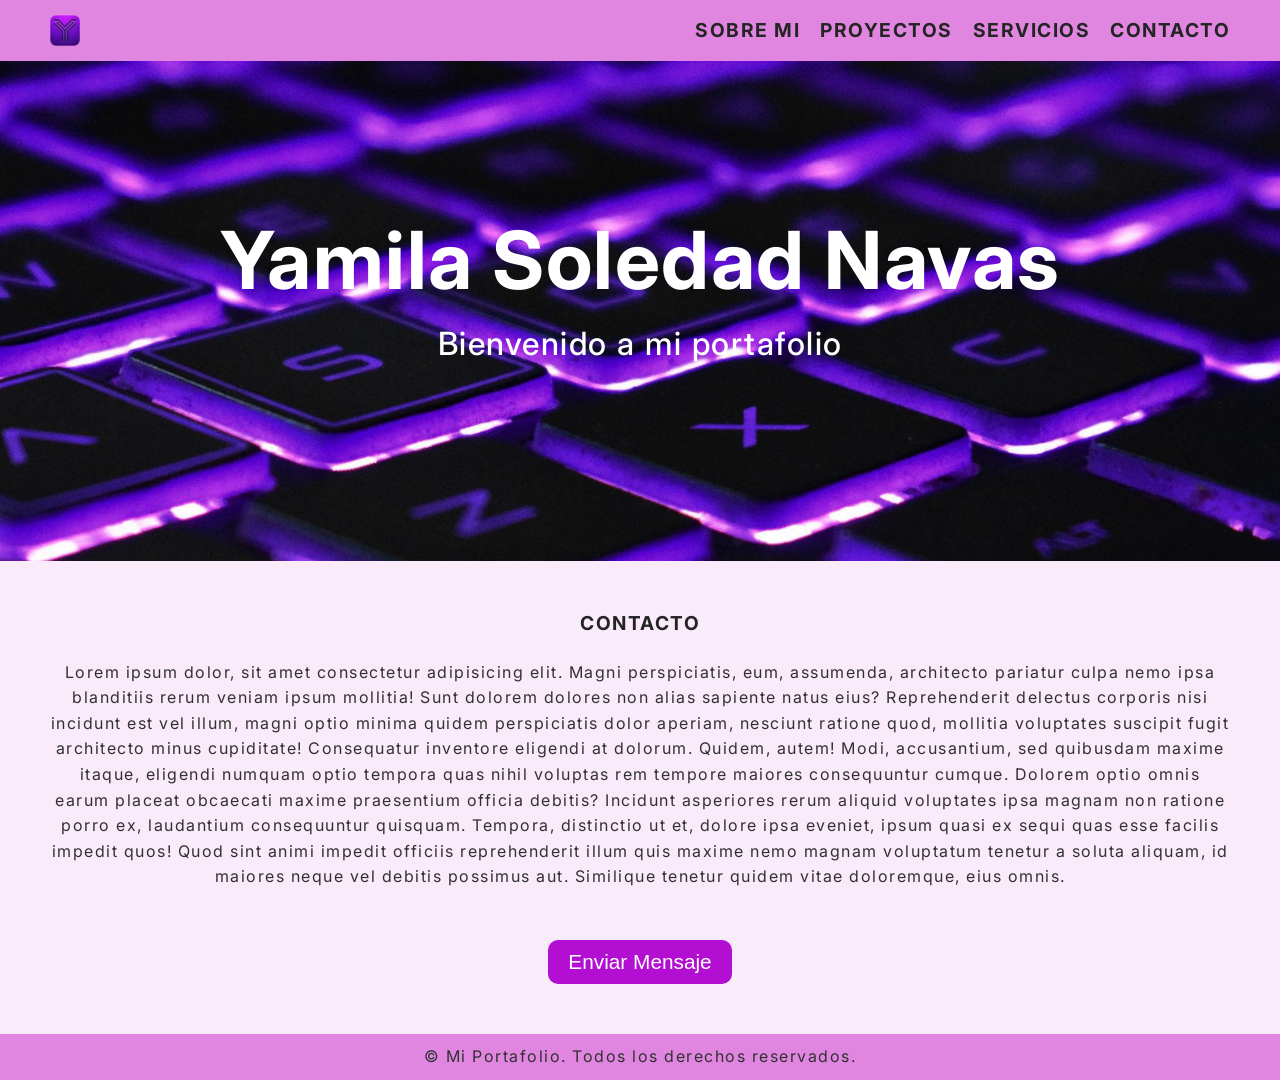
==== pages/contacto.html @ d3ec4861 "Complete el entregable 2/6 del proyecto total" ====
<!DOCTYPE html>
<html lang="en">
<head>
    <meta charset="UTF-8">
    <meta name="viewport" content="width=device-width, initial-scale=1.0">
    <link rel="stylesheet" href="../styles/styles.css">
    <link rel="preconnect" href="https://fonts.googleapis.com">
    <link rel="preconnect" href="https://fonts.gstatic.com" crossorigin>
    <link href="https://fonts.googleapis.com/css2?family=Inter:ital,opsz,wght@0,14..32,100..900;1,14..32,100..900&display=swap" rel="stylesheet">
    <title>Mi Porfolio</title>
</head>
<body>
    <header>
        <nav>
            <img src="../assets/logo.png" alt="logo">
            <ul>
                <li><a href="../index.html">Sobre Mi</a></li>
                <li><a href="./proyectos.html">Proyectos</a></li>
                <li><a href="./servicios.html">Servicios</a></li>
                <li><a href="./contacto.html">Contacto</a></li>
            </ul>
        </nav>

        <section class="hero">
            <h1>Yamila Soledad Navas</h1>
            <p>Bienvenido a mi portafolio</p>
        </section>
    </header>
    <main>
        <section class="section-contacto">
            <h2>Contacto</h2>
            <p>Lorem ipsum dolor, sit amet consectetur adipisicing elit. Magni perspiciatis, eum, assumenda, architecto pariatur culpa nemo ipsa blanditiis rerum veniam ipsum mollitia! Sunt dolorem dolores non alias sapiente natus eius?
            Reprehenderit delectus corporis nisi incidunt est vel illum, magni optio minima quidem perspiciatis dolor aperiam, nesciunt ratione quod, mollitia voluptates suscipit fugit architecto minus cupiditate! Consequatur inventore eligendi at dolorum.
            Quidem, autem! Modi, accusantium, sed quibusdam maxime itaque, eligendi numquam optio tempora quas nihil voluptas rem tempore maiores consequuntur cumque. Dolorem optio omnis earum placeat obcaecati maxime praesentium officia debitis?
            Incidunt asperiores rerum aliquid voluptates ipsa magnam non ratione porro ex, laudantium consequuntur quisquam. Tempora, distinctio ut et, dolore ipsa eveniet, ipsum quasi ex sequi quas esse facilis impedit quos!
            Quod sint animi impedit officiis reprehenderit illum quis maxime nemo magnam voluptatum tenetur a soluta aliquam, id maiores neque vel debitis possimus aut. Similique tenetur quidem vitae doloremque, eius omnis.</p>
            <button>Enviar Mensaje</button>
        </section>
    </main>
    <footer>
        <p>&copy; Mi Portafolio. Todos los derechos reservados.</p>
    </footer>
</body>
</html>
---- styles/styles.css ----
/* Variables */
:root{
    --primario-color: #faebfa;
    --secundario-color: #e086e0;
    --acento-color: #b20fd3;
    --font-family: "Inter", sans-serif;
    --texto-primario-color: #242424;
    --texto-secundario-color: #313131;
    --texto-acento-color: #ffffff;
}

/* Generales */
* {
    margin: 0;
    padding: 0;
    box-sizing: border-box;
}

body {
    font-family: var(--font-family);
    background-color: var(--primario-color);
    color: var(--texto-secundario-color);
    text-align: center;
    letter-spacing: 1.5px;
}

h1 {
    font-size: 5rem;
    font-weight: 700;
    color: var(--texto-acento-color);
    padding: 150px 10px 10px;
   
}

h2 {
    font-size: 1.2rem;
    font-weight: 700;
    margin-bottom: 25px;
    text-transform: uppercase;
    color: var(--texto-primario-color);
}

p {
    font-size: 1rem; 
    line-height: 1.6; 
}

main {
    padding: 50px;
    min-height: 40vh;
}

/* menu */
nav {
    display: flex;
    justify-content: space-between;
    align-items: center;
    position: sticky;
    top: 0;
    background-color: var(--secundario-color);
    padding: 15px 50px;
}

nav img {
    width: 30px;
}

nav ul {
    display: flex;
    justify-content: center;
    align-items: center;
    gap: 20px;
    list-style: none;
}

a {
    text-decoration: none;
    text-transform: uppercase;
    font-weight: bold;
    font-size: 1.2rem;
    color: var(--texto-primario-color);
}

/* hero */
.hero {
    height: 500px;
    background-image: url('../assets/fondo-principal.jpg');
    background-repeat: no-repeat;
    background-size: cover;
    background-position: center;
    background-attachment: fixed;
}

.hero p {
    color: var(--texto-acento-color);
    font-size: 2rem;
    font-weight: 500;
}

/* seccion sobre mi */

/* seccion proyectos y seccion servicios */
.card ul {
    list-style: none;
    display: flex;
    flex-wrap: wrap;
    justify-content: center;
    align-items: center;
    gap: 65px;
}

.card li {
    background-color: #e086e0;
    padding: 5px;
    border-radius: 8px;
    box-shadow: 3px 3px 15px rgba(68, 68, 68, 0.774);
}

.card img {
    width: 300px;
    object-fit: cover;
    border-radius: 8px 8px 0 0;
}

.card p {
    max-width: 300px;
}

h3 {
    font-size: 1.2rem;
    line-height: 1.5;
    color: var(--texto-primario-color);
}

.destacada {
    position: relative;
}

.etiqueta-destacada {
    position: absolute;
    top: 0;
    right: 0;
    background-color: var(--acento-color);
    color: var(--texto-acento-color);
    text-transform: uppercase;
    font-weight: 500;
    padding: 5px 10px;
    border-radius:0 8px 0 8px;
}

/* seccion contacto */
button {
    background-color: var(--acento-color);
    color: var(--texto-acento-color);
    border: none;
    border-radius: 10px;
    padding: 10px 20px;
    font-size: 1.3rem;
    margin-top: 50px;
    cursor: pointer;
}

/* footer */
footer {
    background-color: var(--secundario-color);
    padding: 10px;
}
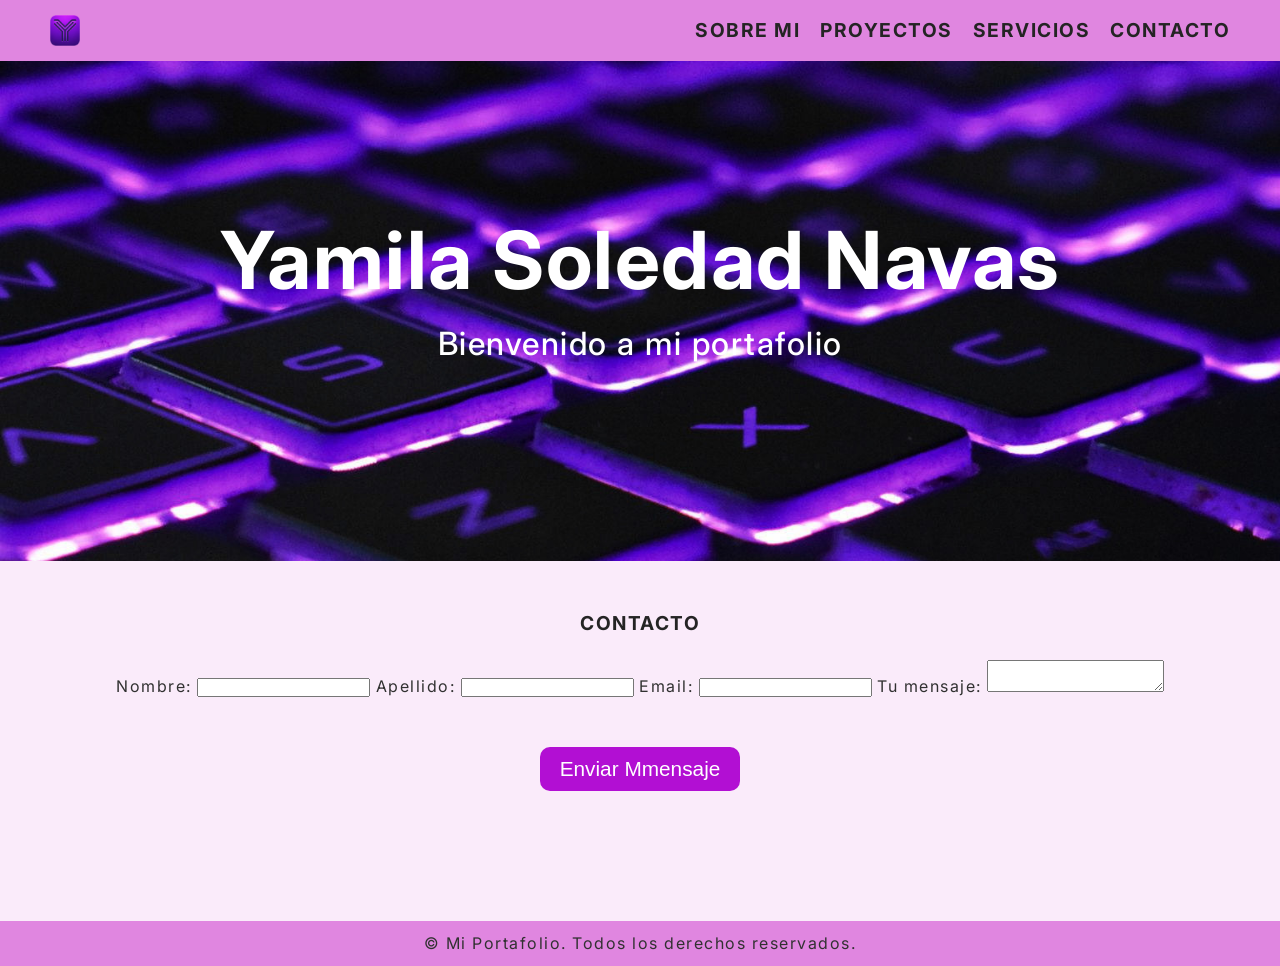
==== commit 8992e8ca: "feat: agrega formulario de contacto" ====
--- a/pages/contacto.html
+++ b/pages/contacto.html
@@ -29,12 +29,21 @@
     <main>
         <section class="section-contacto">
             <h2>Contacto</h2>
-            <p>Lorem ipsum dolor, sit amet consectetur adipisicing elit. Magni perspiciatis, eum, assumenda, architecto pariatur culpa nemo ipsa blanditiis rerum veniam ipsum mollitia! Sunt dolorem dolores non alias sapiente natus eius?
-            Reprehenderit delectus corporis nisi incidunt est vel illum, magni optio minima quidem perspiciatis dolor aperiam, nesciunt ratione quod, mollitia voluptates suscipit fugit architecto minus cupiditate! Consequatur inventore eligendi at dolorum.
-            Quidem, autem! Modi, accusantium, sed quibusdam maxime itaque, eligendi numquam optio tempora quas nihil voluptas rem tempore maiores consequuntur cumque. Dolorem optio omnis earum placeat obcaecati maxime praesentium officia debitis?
-            Incidunt asperiores rerum aliquid voluptates ipsa magnam non ratione porro ex, laudantium consequuntur quisquam. Tempora, distinctio ut et, dolore ipsa eveniet, ipsum quasi ex sequi quas esse facilis impedit quos!
-            Quod sint animi impedit officiis reprehenderit illum quis maxime nemo magnam voluptatum tenetur a soluta aliquam, id maiores neque vel debitis possimus aut. Similique tenetur quidem vitae doloremque, eius omnis.</p>
-            <button>Enviar Mensaje</button>
+            <form>
+                <label for="user-name">Nombre:</label>
+                <input type="text" id="user-name" name="name" required>
+
+                <label for="user-last-name">Apellido:</label>
+                <input type="text" id="user-last-name" name="last-name" required>
+
+                <label for="user-email">Email:</label>
+                <input type="email" id="user-email" name="email" required>
+
+                <label for="user-comment">Tu mensaje:</label>
+                <textarea id="user-comment" name="comment" required></textarea>
+
+                <button type="submit">Enviar Mmensaje</button>
+            </form>
         </section>
     </main>
     <footer>
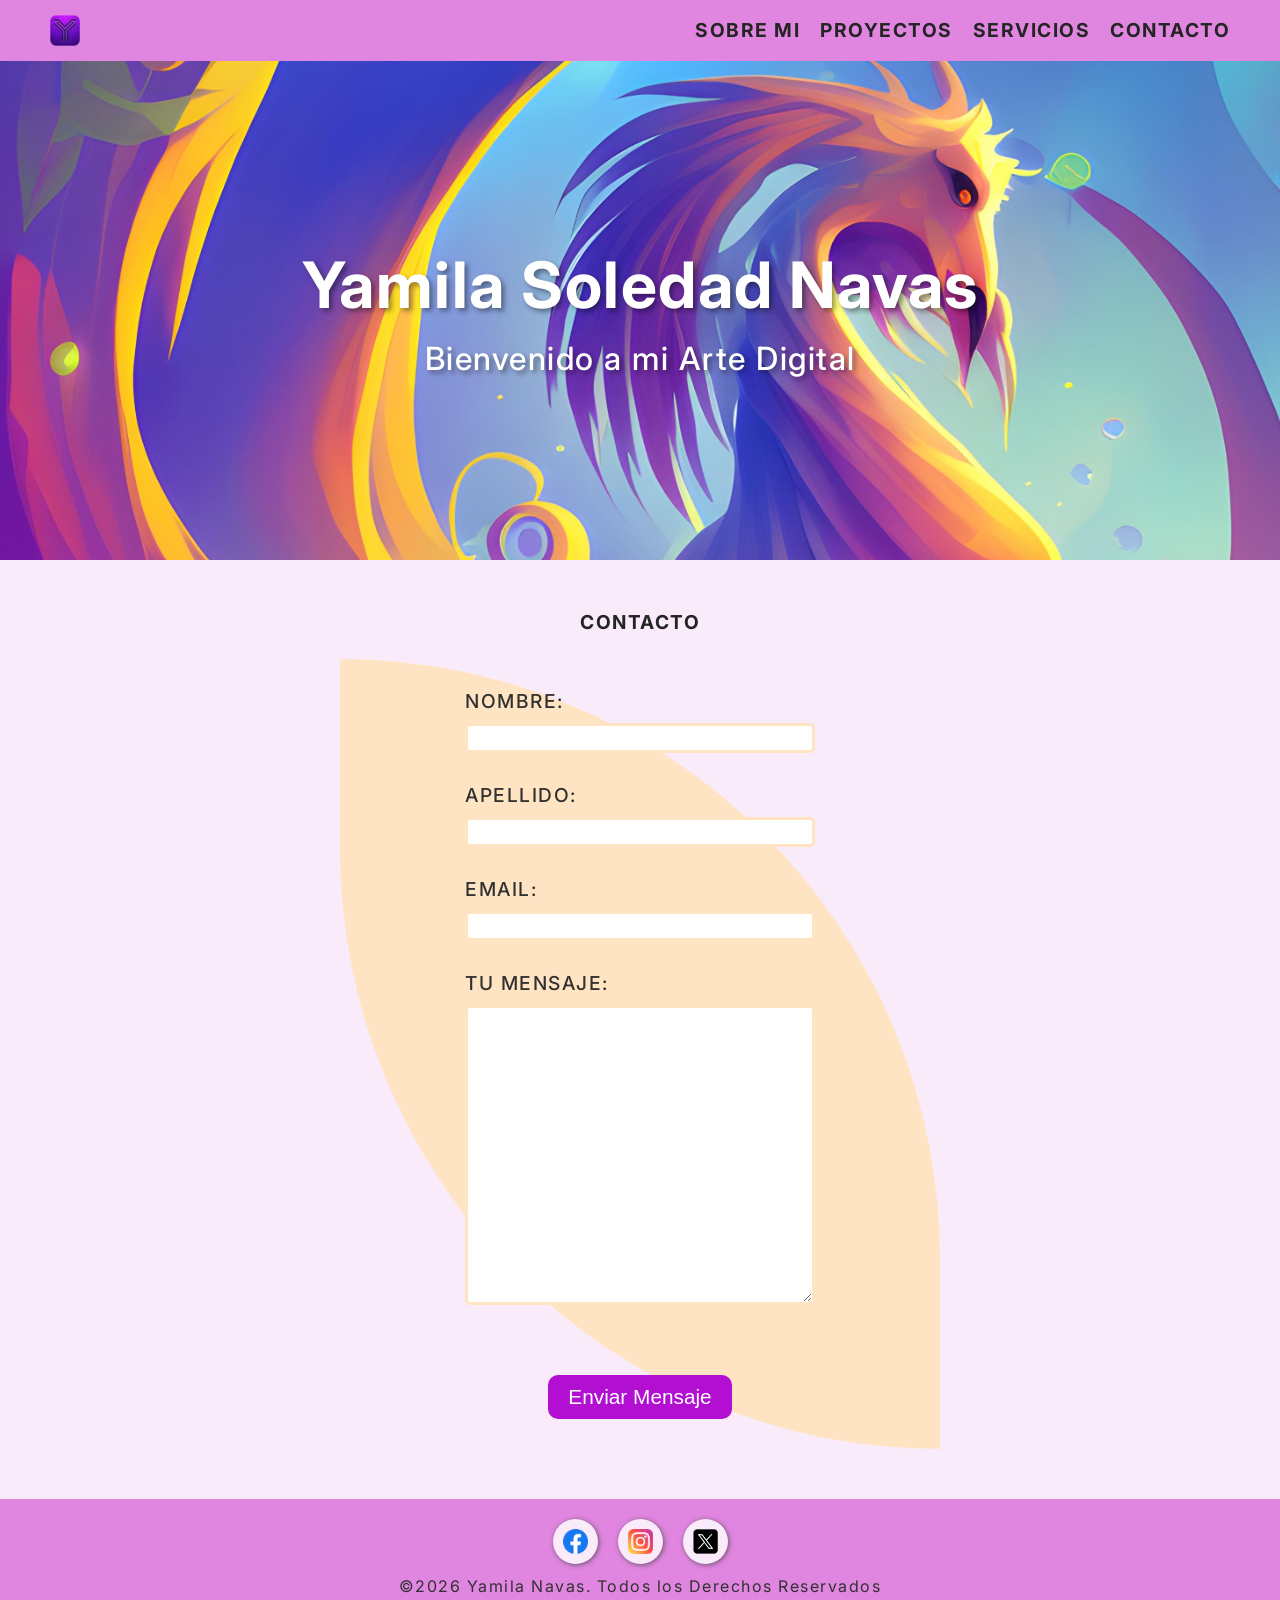
==== commit 9828af81: "complete el entregable 3/6 del proyecto total" ====
--- a/pages/contacto.html
+++ b/pages/contacto.html
@@ -13,7 +13,10 @@
     <header>
         <nav>
             <img src="../assets/logo.png" alt="logo">
-            <ul>
+            <button class="menu-toggle" aria-label="Abrir menú">
+                ☰
+            </button>
+            <ul id="menu">
                 <li><a href="../index.html">Sobre Mi</a></li>
                 <li><a href="./proyectos.html">Proyectos</a></li>
                 <li><a href="./servicios.html">Servicios</a></li>
@@ -23,12 +26,13 @@
 
         <section class="hero">
             <h1>Yamila Soledad Navas</h1>
-            <p>Bienvenido a mi portafolio</p>
+            <p>Bienvenido a mi Arte Digital</p>
         </section>
     </header>
     <main>
         <section class="section-contacto">
             <h2>Contacto</h2>
+            <div class="fondo-deco-contacto"></div>
             <form>
                 <label for="user-name">Nombre:</label>
                 <input type="text" id="user-name" name="name" required>
@@ -42,12 +46,39 @@
                 <label for="user-comment">Tu mensaje:</label>
                 <textarea id="user-comment" name="comment" required></textarea>
 
-                <button type="submit">Enviar Mmensaje</button>
+                <button type="submit">Enviar Mensaje</button>
             </form>
         </section>
     </main>
     <footer>
-        <p>&copy; Mi Portafolio. Todos los derechos reservados.</p>
+        <ul>
+            <li>
+                <a href="https://www.facebook.com/" target="_blank">
+                    <img src="../assets/logos/facebook.png" alt="Ingresa a nuestra pagina de facebook">
+                </a>
+            </li>
+            <li>
+                <a href="https://www.instagram.com/" target="_blank">
+                    <img src="../assets/logos/instagram.png" alt="Ingresa a nuestra pagina de instagram">
+                </a>
+            </li>
+            <li>
+                <a href="https://x.com/?lang=es" target="_blank">
+                    <img src="../assets/logos/x.png" alt="Ingresa a nuestra pagina de X">
+                </a>
+            </li>
+        </ul>
+        <p>&copy;<span id="year"></span> Yamila Navas. Todos los Derechos Reservados</p>
     </footer>
+    <script>
+        document.getElementById('year').textContent = new Date().getFullYear();
+        
+        const menuToggle = document.querySelector(".menu-toggle");
+        const menu = document.querySelector("#menu");
+
+        menuToggle.addEventListener("click", () => {
+            menu.classList.toggle("active");
+        });
+    </script> 
 </body>
 </html>
--- a/styles/styles.css
+++ b/styles/styles.css
@@ -7,15 +7,17 @@
     --texto-primario-color: #242424;
     --texto-secundario-color: #313131;
     --texto-acento-color: #ffffff;
-}
-
-/* Generales */
+    --pastel-color: #ffe4c4;
+}
+
+/* Reseteo */
 * {
     margin: 0;
     padding: 0;
     box-sizing: border-box;
 }
 
+/* Generales */
 body {
     font-family: var(--font-family);
     background-color: var(--primario-color);
@@ -25,11 +27,11 @@
 }
 
 h1 {
-    font-size: 5rem;
+    font-size: clamp(2.5rem, 5vw, 5rem);
     font-weight: 700;
     color: var(--texto-acento-color);
-    padding: 150px 10px 10px;
-   
+    padding: 10px;
+    text-shadow: 3px 3px 5px rgba(0, 0, 0, 0.4);
 }
 
 h2 {
@@ -50,13 +52,21 @@
     min-height: 40vh;
 }
 
-/* menu */
+.negrita {
+    font-weight: bold;
+    color: var(--acento-color);
+}
+
+/* menu navegacion */
 nav {
     display: flex;
     justify-content: space-between;
     align-items: center;
-    position: sticky;
+    position: fixed;
     top: 0;
+    left: 0;
+    width: 100%;
+    z-index: 10;
     background-color: var(--secundario-color);
     padding: 15px 50px;
 }
@@ -65,12 +75,33 @@
     width: 30px;
 }
 
+.menu-toggle {
+    display: block;
+    background: none;
+    border: none;
+    margin: 0;
+    padding: 0;
+    font-size: 2rem;
+    cursor: pointer;
+}
+
 nav ul {
-    display: flex;
+    position: absolute;
+    top: 100%;
+    right: 0;
+    display: none;
+    flex-direction: column;
     justify-content: center;
     align-items: center;
     gap: 20px;
+    width: 200px;
+    background-color: var(--secundario-color);
+    padding: 20px;
     list-style: none;
+}
+
+nav ul.active {
+    display: flex;
 }
 
 a {
@@ -81,55 +112,106 @@
     color: var(--texto-primario-color);
 }
 
-/* hero */
+/* hero : mi banner */
 .hero {
-    height: 500px;
-    background-image: url('../assets/fondo-principal.jpg');
+    height: 300px;
+    background-image: url('../assets/img4.jpg');
     background-repeat: no-repeat;
     background-size: cover;
     background-position: center;
     background-attachment: fixed;
+    display: flex;
+    flex-direction: column;
+    justify-content: center;
+    align-items: center;
+    margin-top: 60px;
 }
 
 .hero p {
     color: var(--texto-acento-color);
-    font-size: 2rem;
+    font-size: 1.5rem;
     font-weight: 500;
+    text-shadow: 3px 3px 5px rgba(0, 0, 0, 0.4);
 }
 
 /* seccion sobre mi */
-
-/* seccion proyectos y seccion servicios */
+.section-sobre-mi{
+    display: grid;
+    width: 100%;
+    min-height: 600px;
+    grid-template-columns: 1fr;
+    grid-template-rows: auto 1fr auto;
+    grid-template-areas: 
+    "header"
+    "contenido"
+    "description";
+}
+
+.section-sobre-mi h2 {
+    grid-area: header;
+}
+
+.fondo-decorativo {
+    grid-area: contenido;
+    background-color: var(--pastel-color);
+    border-radius: 0 100px 0 0;
+}
+
+.section-sobre-mi img {
+    grid-area: contenido;
+    object-fit: cover;
+    object-position: center top;
+    width: 100%;
+    height: 100%;
+    border-radius: 0 100px 0 100px;
+}
+
+.parrafo-sobre-mi {
+    grid-area: description;
+    justify-self: center;
+    align-self: center;
+    background-color: var(--pastel-color);
+    padding: 20px;
+    display: flex;
+    justify-content: center;
+    align-items: center;
+}
+
+.parrafo-sobre-mi p {
+    padding: 10px 20px;
+}
+
+/* seccion proyectos y seccion servicios*/
 .card ul {
     list-style: none;
-    display: flex;
-    flex-wrap: wrap;
-    justify-content: center;
-    align-items: center;
+    display: grid;
+    grid-template-columns: repeat(auto-fit, minmax(300px, 1fr));
     gap: 65px;
 }
 
 .card li {
-    background-color: #e086e0;
-    padding: 5px;
+    display: flex;
+    flex-direction: column;
+    justify-content: center;
+    align-items: center;
+    gap: 10px;
+    background-color: var(--secundario-color);
+    padding: 20px;
     border-radius: 8px;
     box-shadow: 3px 3px 15px rgba(68, 68, 68, 0.774);
 }
 
 .card img {
-    width: 300px;
+    width: 100%;
     object-fit: cover;
     border-radius: 8px 8px 0 0;
-}
-
-.card p {
-    max-width: 300px;
 }
 
 h3 {
     font-size: 1.2rem;
     line-height: 1.5;
     color: var(--texto-primario-color);
+    margin-bottom: 5px;
 }
 
 .destacada {
@@ -149,6 +231,59 @@
 }
 
 /* seccion contacto */
+.section-contacto {
+    display: grid;
+    grid-template-rows: auto 1fr;
+    grid-template-areas: 
+    "header"
+    "contenido";
+}
+
+.section-contacto h2 {
+    grid-area: header;
+}
+
+.fondo-deco-contacto {
+    grid-area: contenido;
+    background-color: var(--pastel-color);
+    width: 600px;
+    margin: 0 auto;
+    border-radius: 0 700px;
+}
+
+form {
+    grid-area: contenido;
+    display: flex;
+    flex-direction: column;
+    justify-content: center;
+    align-items: center;
+    padding: 30px;
+}
+
+label {
+    min-width: 350px;
+    text-align: start;
+    margin-bottom: 10px;
+    text-transform: uppercase;
+    font-size: 1.2rem;
+    font-weight: 500;
+}
+
+input, textarea {
+    min-width: 350px;
+    margin-bottom: 30px;
+    height: 30px;
+    border: 3px solid var(--pastel-color);
+    border-radius: 5px;
+    padding: 5px 10px;
+    font-size: 1rem;
+    font-weight: 400;
+}
+
+textarea {
+    min-height: 300px;
+}
+
 button {
     background-color: var(--acento-color);
     color: var(--texto-acento-color);
@@ -156,13 +291,150 @@
     border-radius: 10px;
     padding: 10px 20px;
     font-size: 1.3rem;
-    margin-top: 50px;
+    margin-top: 40px;
     cursor: pointer;
 }
 
 /* footer */
 footer {
     background-color: var(--secundario-color);
+    padding: 20px;
+}
+
+footer ul {
+    display: flex;
+    justify-content: center;
+    align-items: center;
+    gap: 20px;
+    list-style: none;
+    margin-bottom: 10px;
+}
+
+footer ul li {
+    flex-basis: 45px;
     padding: 10px;
-}
-
+    background-color: var(--primario-color);
+    border-radius: 50%;
+    box-shadow: 1px 1px 5px  rgba(68, 68, 68, 0.774);
+    font-size: 0;
+}
+
+footer a {
+    font-size: 0;
+}
+
+footer img {
+    object-fit: contain;
+    width: 100%;
+}
+
+/* movile muy pequño */
+@media(max-width:680px){
+    /* seccion contacto*/
+    .fondo-deco-contacto {
+        display: none;
+    }
+
+    label, input, textarea {
+        width: 100%;
+        min-width: 100%;
+    }
+}
+
+/* desktop  */
+@media(min-width:1024px){
+    /* menu navegacion */
+    .menu-toggle {
+        display: none;
+    }
+
+    nav ul {
+        position: static;
+        width: auto;
+        padding: 0;
+        display: flex;
+        flex-direction: row;
+    }
+
+    /* hero : mi banner */
+    .hero {
+        height: 500px;
+    }
+
+    .hero p {
+        font-size: 2rem;
+    }
+
+    /* seccion sobre mi */
+    .section-sobre-mi{
+        width: 100%;
+        min-height: 800px;
+        margin: 0 auto;
+        grid-template-columns: repeat(2, 1fr);
+        grid-template-rows: auto 1fr;
+        grid-template-areas: 
+        "header header"
+        "img contenido";
+        gap: 30px;
+    }
+
+    .fondo-decorativo {
+        grid-area: img;
+        background-color: var(--secundario-color);
+        width: 80%;
+        height: 90%;
+        border-radius: 0; 
+    }
+
+    .section-sobre-mi img {
+        grid-area: img;
+        width: 80%;
+        height: 90%;
+        justify-self: end;
+        align-self: end;
+        border-radius: 0;
+    }
+
+    .parrafo-sobre-mi {
+        grid-area: contenido;
+        height: 90%;
+        width: 100%;
+    }
+
+    .parrafo-sobre-mi p {
+        padding: 10px 60px;
+    }
+
+    /* seccion proyectos y seccion servicios */
+    .card ul {
+        width: 90%;
+        margin: 0 auto;
+        grid-auto-flow: dense; 
+    }
+
+    .card li.destacada {
+        grid-column: span 2;
+        flex-direction: row; 
+        background-color: #d39401b6;
+    }
+
+    .destacada img{
+        width: 80%;
+        height: 100%;
+        border-radius: 8px;
+    }
+
+    .etiqueta-destacada {
+        padding: 10px 20px;
+    }
+
+    /* seccion contacto */
+}
+
+/* desktop grandes */
+@media(min-width:1500px){
+    /* seccion sobre mi */
+    .section-sobre-mi{
+        width: 80%;
+    }
+}
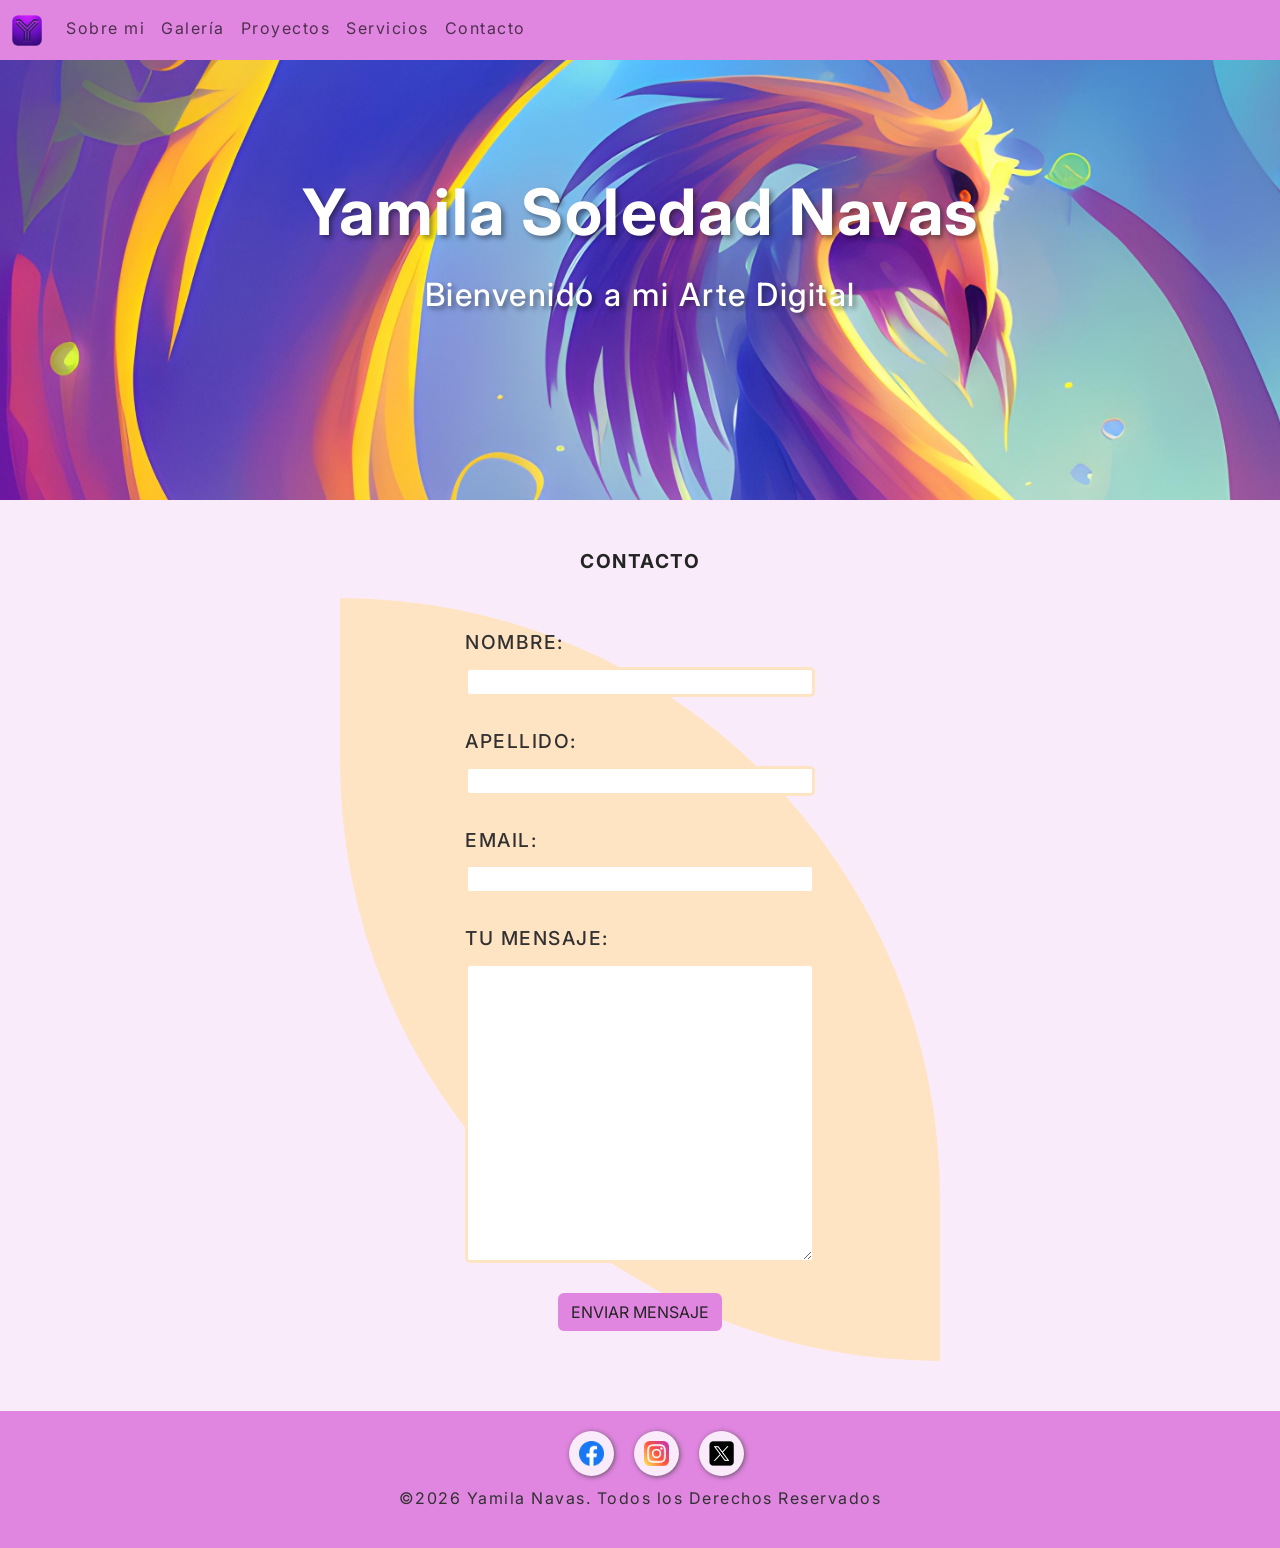
==== commit f2150b65: "Complete el entregable 4/6 del proyecto total" ====
--- a/pages/contacto.html
+++ b/pages/contacto.html
@@ -1,8 +1,10 @@
 <!DOCTYPE html>
-<html lang="en">
+<html lang="es">
 <head>
     <meta charset="UTF-8">
     <meta name="viewport" content="width=device-width, initial-scale=1.0">
+    <link href="https://cdn.jsdelivr.net/npm/bootstrap@5.3.8/dist/css/bootstrap.min.css" rel="stylesheet"
+        integrity="sha384-sRIl4kxILFvY47J16cr9ZwB07vP4J8+LH7qKQnuqkuIAvNWLzeN8tE5YBujZqJLB" crossorigin="anonymous">
     <link rel="stylesheet" href="../styles/styles.css">
     <link rel="preconnect" href="https://fonts.googleapis.com">
     <link rel="preconnect" href="https://fonts.gstatic.com" crossorigin>
@@ -11,17 +13,24 @@
 </head>
 <body>
     <header>
-        <nav>
-            <img src="../assets/logo.png" alt="logo">
-            <button class="menu-toggle" aria-label="Abrir menú">
-                ☰
-            </button>
-            <ul id="menu">
-                <li><a href="../index.html">Sobre Mi</a></li>
-                <li><a href="./proyectos.html">Proyectos</a></li>
-                <li><a href="./servicios.html">Servicios</a></li>
-                <li><a href="./contacto.html">Contacto</a></li>
-            </ul>
+        <nav class="navbar navbar-expand-lg bg-body-tertiary nav-color">
+            <div class="container-fluid">
+                <a class="navbar-brand" href="../index.html"><img src="../assets/logo.png" alt="logo" class="nav-logo"></a>
+                <button class="navbar-toggler mt-0" type="button" data-bs-toggle="collapse"
+                    data-bs-target="#navbarSupportedContent" aria-controls="navbarSupportedContent"
+                    aria-expanded="false" aria-label="Toggle navigation">
+                    <span class="navbar-toggler-icon"></span>
+                </button>
+                <div class="collapse navbar-collapse" id="navbarSupportedContent">
+                    <ul class="navbar-nav me-auto mb-2 mb-lg-0">
+                        <li class="nav-item"><a class="nav-link" href="./sobre-mi.html">Sobre mi</a></li>
+                        <li class="nav-item"><a class="nav-link" href="./galeria.html">Galería</a></li>
+                        <li class="nav-item"><a class="nav-link" href="./proyectos.html">Proyectos</a></li>
+                        <li class="nav-item"><a class="nav-link" href="./servicios.html">Servicios</a></li>
+                        <li class="nav-item"><a class="nav-link" href="./contacto.html">Contacto</a></li>
+                    </ul>
+                </div>
+            </div>
         </nav>
 
         <section class="hero">
@@ -46,7 +55,7 @@
                 <label for="user-comment">Tu mensaje:</label>
                 <textarea id="user-comment" name="comment" required></textarea>
 
-                <button type="submit">Enviar Mensaje</button>
+                <button type="submit" class="btn btn-violet">Enviar Mensaje</button>
             </form>
         </section>
     </main>
@@ -80,5 +89,9 @@
             menu.classList.toggle("active");
         });
     </script> 
+    <script src="https://cdn.jsdelivr.net/npm/bootstrap@5.3.8/dist/js/bootstrap.bundle.min.js"
+        integrity="sha384-FKyoEForCGlyvwx9Hj09JcYn3nv7wiPVlz7YYwJrWVcXK/BmnVDxM+D2scQbITxI"
+        crossorigin="anonymous">
+    </script>
 </body>
 </html>
--- a/styles/styles.css
+++ b/styles/styles.css
@@ -48,7 +48,7 @@
 }
 
 main {
-    padding: 50px;
+    padding: 20px;
     min-height: 40vh;
 }
 
@@ -58,64 +58,46 @@
 }
 
 /* menu navegacion */
-nav {
-    display: flex;
-    justify-content: space-between;
-    align-items: center;
+.nav-color {
+    background-color: var(--secundario-color) !important;
+    width: 100%;
     position: fixed;
     top: 0;
     left: 0;
-    width: 100%;
     z-index: 10;
-    background-color: var(--secundario-color);
-    padding: 15px 50px;
-}
-
-nav img {
+}
+
+.nav-logo {
     width: 30px;
 }
 
-.menu-toggle {
+.nav-link {
+    transition: font-weight 0.3s ease, color 0.3s ease;
+}
+
+.nav-link::after {
+    content: '';
     display: block;
-    background: none;
-    border: none;
-    margin: 0;
-    padding: 0;
-    font-size: 2rem;
-    cursor: pointer;
-}
-
-nav ul {
-    position: absolute;
-    top: 100%;
-    right: 0;
-    display: none;
-    flex-direction: column;
-    justify-content: center;
-    align-items: center;
-    gap: 20px;
-    width: 200px;
-    background-color: var(--secundario-color);
-    padding: 20px;
-    list-style: none;
-}
-
-nav ul.active {
-    display: flex;
-}
-
-a {
-    text-decoration: none;
-    text-transform: uppercase;
-    font-weight: bold;
-    font-size: 1.2rem;
-    color: var(--texto-primario-color);
+    width: 100%;
+    max-width: 95px;
+    margin: 0 auto;
+    height: 2px;
+    margin-top: 2px;
+}
+
+.nav-link:hover {
+    color: var(--acento-color) !important;
+    font-weight: 500;
+}
+
+.nav-link:hover::after {
+    background-color: var(--acento-color);
 }
 
 /* hero : mi banner */
 .hero {
     height: 300px;
-    background-image: url('../assets/img4.jpg');
+    background-image: url('../assets/hero.jpg');
     background-repeat: no-repeat;
     background-size: cover;
     background-position: center;
@@ -124,7 +106,7 @@
     flex-direction: column;
     justify-content: center;
     align-items: center;
-    margin-top: 60px;
+    /* margin-top: 60px; */
 }
 
 .hero p {
@@ -181,15 +163,58 @@
     padding: 10px 20px;
 }
 
+/* seccion acordion */
+.section-acordion {
+    margin-top: 50px;
+}
+
+.acordion-rosa {
+    --bs-accordion-active-bg:var(--secundario-color);
+    --bs-accordion-btn-focus-box-shadow: 0 0 0 0.25rem rgba(253, 13, 253, 0.25);
+}
+
+.deco-acordion {
+    background-color: var(--pastel-color);
+    width: 50%;
+    height: auto;
+
+    background-image: url("../assets/galeria/img1.jpg");
+    background-repeat: no-repeat;
+    background-size: cover;
+    background-position: center bottom;
+    border-radius: 5px;
+}
+
+/* galeria */
+.carousel-medida {
+    width: 100%;
+    max-height: 800px;
+    margin: 0 auto;
+    border-radius: 8px;
+    overflow: hidden;
+}
+
+.carousel-medida .carousel-item {
+    max-height: 800px;
+}
+
+.carousel-medida img{
+    width: 100%;
+    height: 100%;
+    object-fit: cover;
+    object-position: end;
+}
+
 /* seccion proyectos y seccion servicios*/
-.card ul {
+.tarjeta ul {
     list-style: none;
     display: grid;
     grid-template-columns: repeat(auto-fit, minmax(300px, 1fr));
     gap: 65px;
-}
-
-.card li {
+    padding: 0;
+}
+
+.tarjeta li {
     display: flex;
     flex-direction: column;
     justify-content: center;
@@ -199,35 +224,71 @@
     padding: 20px;
     border-radius: 8px;
     box-shadow: 3px 3px 15px rgba(68, 68, 68, 0.774);
-}
-
-.card img {
+    transition: transform 0.3s ease, box-shadow 0.3s ease;
+}
+
+.tarjeta li:hover {
+    transform: scale(1.05);
+}
+
+.visual {
+    position: relative;
+}
+
+.tarjeta img {
     width: 100%;
     object-fit: cover;
     border-radius: 8px 8px 0 0;
 }
 
+.boton-ver {
+    text-decoration: none;
+    padding: 5px;
+    background-color: var(--secundario-color);
+    border-radius: 8px;
+    
+    position: absolute;
+    top: 5px;
+    right: 5px;
+
+    display: flex;
+    justify-content: center;
+    align-items: center;
+    gap: 5px;
+
+    transition: background-color 0.3s ease, color 0.3s ease;
+}
+
+.boton-ver p {
+    color: var(--texto-acento-color);
+    font-size: 1rem;
+    margin: 0;
+}
+
+.boton-ver:hover, .boton-ver:focus{
+    background-color: var(--acento-color);
+    color: var(--texto-primario-color);
+}
+
+.etiqueta-destacada {
+    position: absolute;
+    top: 5px;
+    left: 5px;
+    background-color: var(--acento-color);
+    color: var(--texto-acento-color);
+    font-weight: 500;
+    padding: 5px;
+    border-radius:8px;
+    font-size: 1rem;
+    background-color: #d39401;
+}
+
+
 h3 {
-    font-size: 1.2rem;
-    line-height: 1.5;
+    font-size: 1rem;
+    line-height: 1.2;
     color: var(--texto-primario-color);
     margin-bottom: 5px;
-}
-
-.destacada {
-    position: relative;
-}
-
-.etiqueta-destacada {
-    position: absolute;
-    top: 0;
-    right: 0;
-    background-color: var(--acento-color);
-    color: var(--texto-acento-color);
-    text-transform: uppercase;
-    font-weight: 500;
-    padding: 5px 10px;
-    border-radius:0 8px 0 8px;
 }
 
 /* seccion contacto */
@@ -246,7 +307,8 @@
 .fondo-deco-contacto {
     grid-area: contenido;
     background-color: var(--pastel-color);
-    width: 600px;
+    width: 100%;
+    max-width: 600px;
     margin: 0 auto;
     border-radius: 0 700px;
 }
@@ -261,7 +323,8 @@
 }
 
 label {
-    min-width: 350px;
+    width: 100%;
+    max-width: 350px;
     text-align: start;
     margin-bottom: 10px;
     text-transform: uppercase;
@@ -270,7 +333,8 @@
 }
 
 input, textarea {
-    min-width: 350px;
+    width: 100%;
+    max-width: 350px;
     margin-bottom: 30px;
     height: 30px;
     border: 3px solid var(--pastel-color);
@@ -284,15 +348,21 @@
     min-height: 300px;
 }
 
-button {
+.btn-violet {
+    background-color: var(--secundario-color);
+    color: var(--texto-primario-color);
+    text-transform: uppercase;
+    transition: background-color 0.3s ease, color 0.3s ease;
+}
+
+.btn-violet:hover, .btn-violet:focus {
     background-color: var(--acento-color);
     color: var(--texto-acento-color);
-    border: none;
-    border-radius: 10px;
-    padding: 10px 20px;
-    font-size: 1.3rem;
-    margin-top: 40px;
-    cursor: pointer;
+}
+
+.btn-violet:active {
+    background-color: var(--acento-color) !important;
+    color: var(--texto-acento-color) !important;
 }
 
 /* footer */
@@ -317,6 +387,12 @@
     border-radius: 50%;
     box-shadow: 1px 1px 5px  rgba(68, 68, 68, 0.774);
     font-size: 0;
+    transition: background-color 0.3s ease, color 0.3s ease;
+}
+
+footer ul li:hover, footer ul li:focus {
+    background-color: var(--pastel-color);
+    transition: background-color 0.3s ease;
 }
 
 footer a {
@@ -328,32 +404,12 @@
     width: 100%;
 }
 
-/* movile muy pequño */
-@media(max-width:680px){
-    /* seccion contacto*/
-    .fondo-deco-contacto {
-        display: none;
-    }
-
-    label, input, textarea {
-        width: 100%;
-        min-width: 100%;
-    }
-}
+
 
 /* desktop  */
 @media(min-width:1024px){
-    /* menu navegacion */
-    .menu-toggle {
-        display: none;
-    }
-
-    nav ul {
-        position: static;
-        width: auto;
-        padding: 0;
-        display: flex;
-        flex-direction: row;
+    main {
+        padding: 50px;
     }
 
     /* hero : mi banner */
@@ -368,6 +424,7 @@
     /* seccion sobre mi */
     .section-sobre-mi{
         width: 100%;
+        max-width: 1200px;
         min-height: 800px;
         margin: 0 auto;
         grid-template-columns: repeat(2, 1fr);
@@ -406,35 +463,10 @@
     }
 
     /* seccion proyectos y seccion servicios */
-    .card ul {
+    .tarjeta ul {
         width: 90%;
         margin: 0 auto;
         grid-auto-flow: dense; 
-    }
-
-    .card li.destacada {
-        grid-column: span 2;
-        flex-direction: row; 
-        background-color: #d39401b6;
-    }
-
-    .destacada img{
-        width: 80%;
-        height: 100%;
-        border-radius: 8px;
-    }
-
-    .etiqueta-destacada {
-        padding: 10px 20px;
-    }
-
-    /* seccion contacto */
-}
-
-/* desktop grandes */
-@media(min-width:1500px){
-    /* seccion sobre mi */
-    .section-sobre-mi{
-        width: 80%;
+        padding: 0;
     }
 }
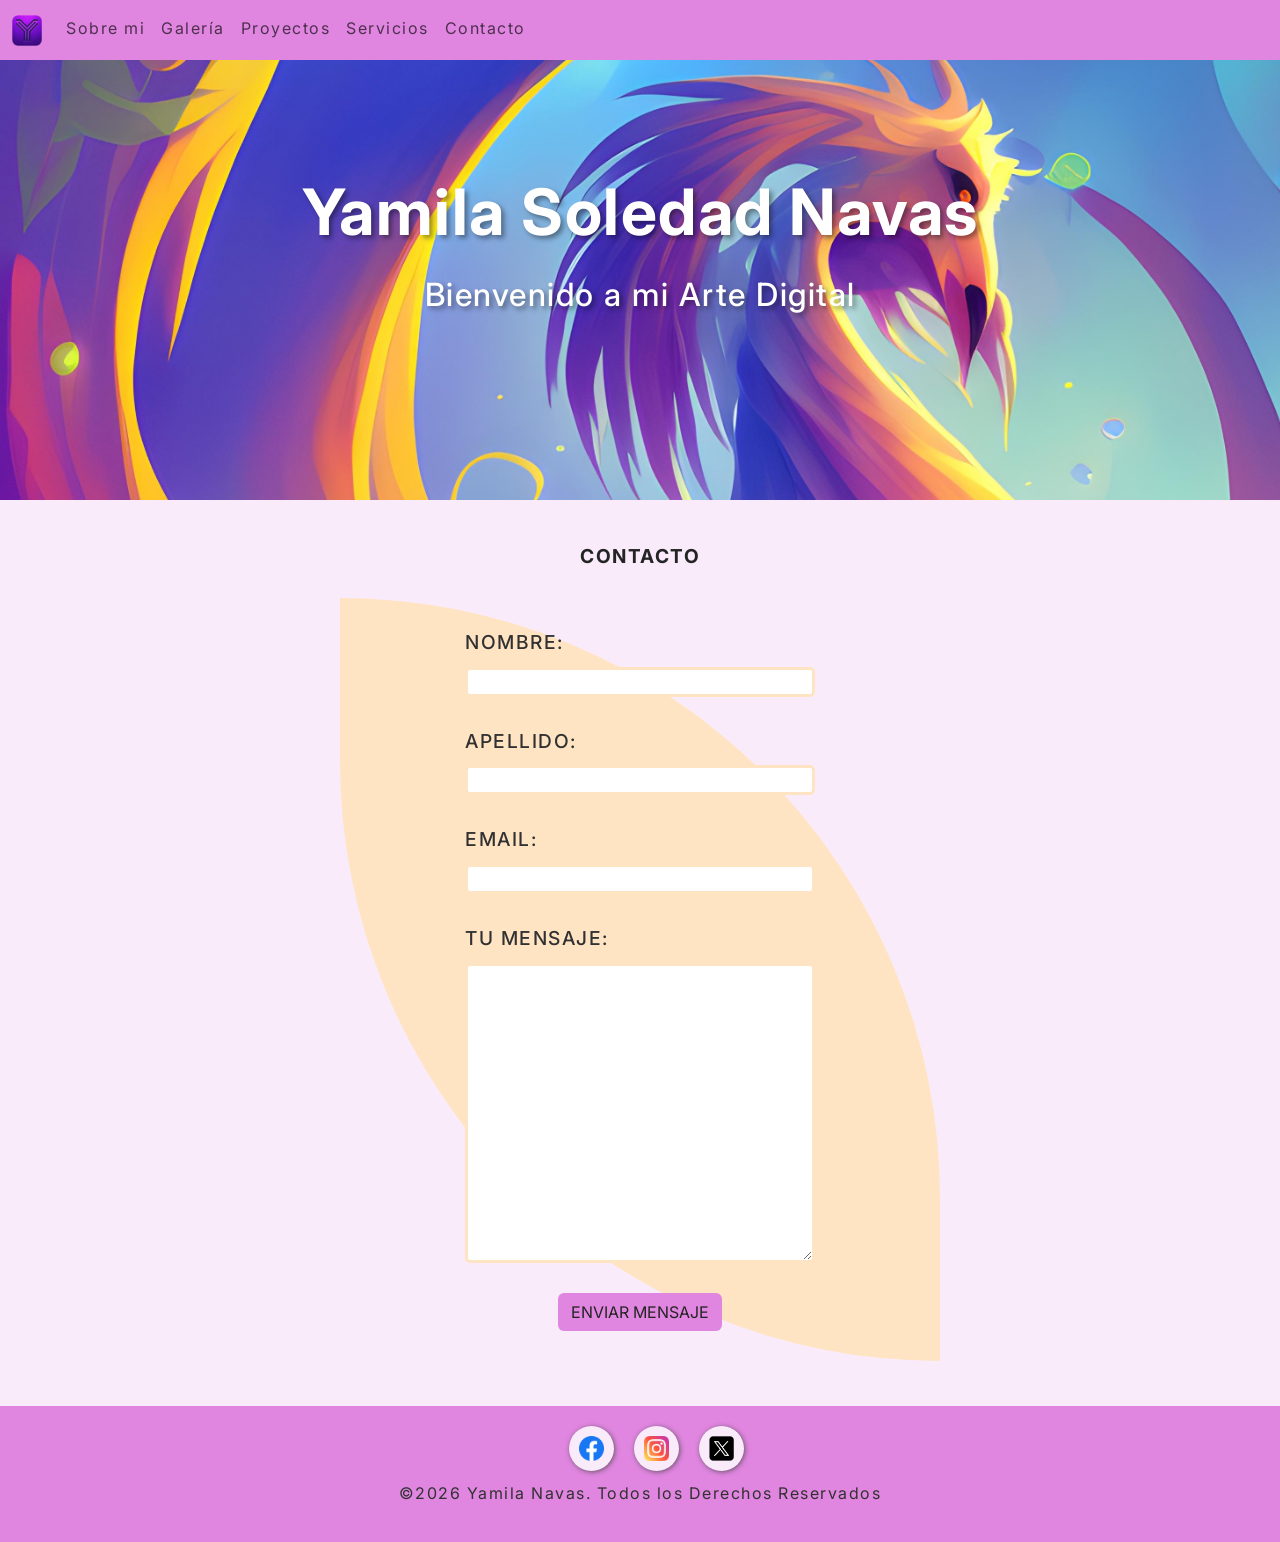
==== commit 59df01f6: "Correcciones de layout" ====
--- a/pages/contacto.html
+++ b/pages/contacto.html
@@ -33,10 +33,10 @@
             </div>
         </nav>
 
-        <section class="hero">
+        <div class="hero">
             <h1>Yamila Soledad Navas</h1>
             <p>Bienvenido a mi Arte Digital</p>
-        </section>
+        </div>
     </header>
     <main>
         <section class="section-contacto">
@@ -82,12 +82,6 @@
     <script>
         document.getElementById('year').textContent = new Date().getFullYear();
         
-        const menuToggle = document.querySelector(".menu-toggle");
-        const menu = document.querySelector("#menu");
-
-        menuToggle.addEventListener("click", () => {
-            menu.classList.toggle("active");
-        });
     </script> 
     <script src="https://cdn.jsdelivr.net/npm/bootstrap@5.3.8/dist/js/bootstrap.bundle.min.js"
         integrity="sha384-FKyoEForCGlyvwx9Hj09JcYn3nv7wiPVlz7YYwJrWVcXK/BmnVDxM+D2scQbITxI"
--- a/styles/styles.css
+++ b/styles/styles.css
@@ -15,6 +15,7 @@
     margin: 0;
     padding: 0;
     box-sizing: border-box;
+    /* outline: 1px solid red; */
 }
 
 /* Generales */
@@ -37,7 +38,7 @@
 h2 {
     font-size: 1.2rem;
     font-weight: 700;
-    margin-bottom: 25px;
+    margin-bottom: 30px;
     text-transform: uppercase;
     color: var(--texto-primario-color);
 }
@@ -48,8 +49,15 @@
 }
 
 main {
-    padding: 20px;
-    min-height: 40vh;
+    width: 100%;
+    max-width: 1220px;
+    margin: 0 auto;
+    padding: 0 20px;
+}
+
+section {
+    margin-top: clamp(1.2rem, 3.5vw, 3.5rem);
+    margin-bottom: clamp(1.2rem, 3.5vw, 3.5rem);
 }
 
 .negrita {
@@ -72,7 +80,7 @@
 }
 
 .nav-link {
-    transition: font-weight 0.3s ease, color 0.3s ease;
+    transition: color 0.3s ease, font-weight 0.3s ease;
 }
 
 .nav-link::after {
@@ -80,9 +88,8 @@
     display: block;
     width: 100%;
     max-width: 95px;
-    margin: 0 auto;
     height: 2px;
-    margin-top: 2px;
+    margin: 2px auto 0;
 }
 
 .nav-link:hover {
@@ -92,6 +99,15 @@
 
 .nav-link:hover::after {
     background-color: var(--acento-color);
+}
+
+.nav-link:focus-visible {
+    outline: 2px solid var(--texto-acento-color);
+    outline-offset: 3px;
+}
+
+.nav-link:active {
+    color: var(--texto-acento-color) !important;
 }
 
 /* hero : mi banner */
@@ -106,7 +122,6 @@
     flex-direction: column;
     justify-content: center;
     align-items: center;
-    /* margin-top: 60px; */
 }
 
 .hero p {
@@ -168,15 +183,26 @@
     margin-top: 50px;
 }
 
+.flex-acordion {
+    display: grid;
+    grid-template-columns: repeat(2, 1fr);
+    grid-template-areas: "acordion acordion";
+    gap: 20px;
+}
+
 .acordion-rosa {
+    grid-area: acordion;
     --bs-accordion-active-bg:var(--secundario-color);
     --bs-accordion-btn-focus-box-shadow: 0 0 0 0.25rem rgba(253, 13, 253, 0.25);
 }
 
 .deco-acordion {
+    display: none;
+    grid-area: deco;
+
     background-color: var(--pastel-color);
-    width: 50%;
-    height: auto;
+    width: 100%;
+    height: 100%;
 
     background-image: url("../assets/galeria/img1.jpg");
     background-repeat: no-repeat;
@@ -227,7 +253,7 @@
     transition: transform 0.3s ease, box-shadow 0.3s ease;
 }
 
-.tarjeta li:hover {
+.tarjeta li:hover , .tarjeta li:focus{
     transform: scale(1.05);
 }
 
@@ -408,10 +434,6 @@
 
 /* desktop  */
 @media(min-width:1024px){
-    main {
-        padding: 50px;
-    }
-
     /* hero : mi banner */
     .hero {
         height: 500px;
@@ -426,7 +448,6 @@
         width: 100%;
         max-width: 1200px;
         min-height: 800px;
-        margin: 0 auto;
         grid-template-columns: repeat(2, 1fr);
         grid-template-rows: auto 1fr;
         grid-template-areas: 
@@ -469,4 +490,13 @@
         grid-auto-flow: dense; 
         padding: 0;
     }
+
+    /* seccion acordion */
+    .flex-acordion {
+        grid-template-areas: "acordion deco";
+    }
+
+    .deco-acordion {
+        display: block;
+    }
 }
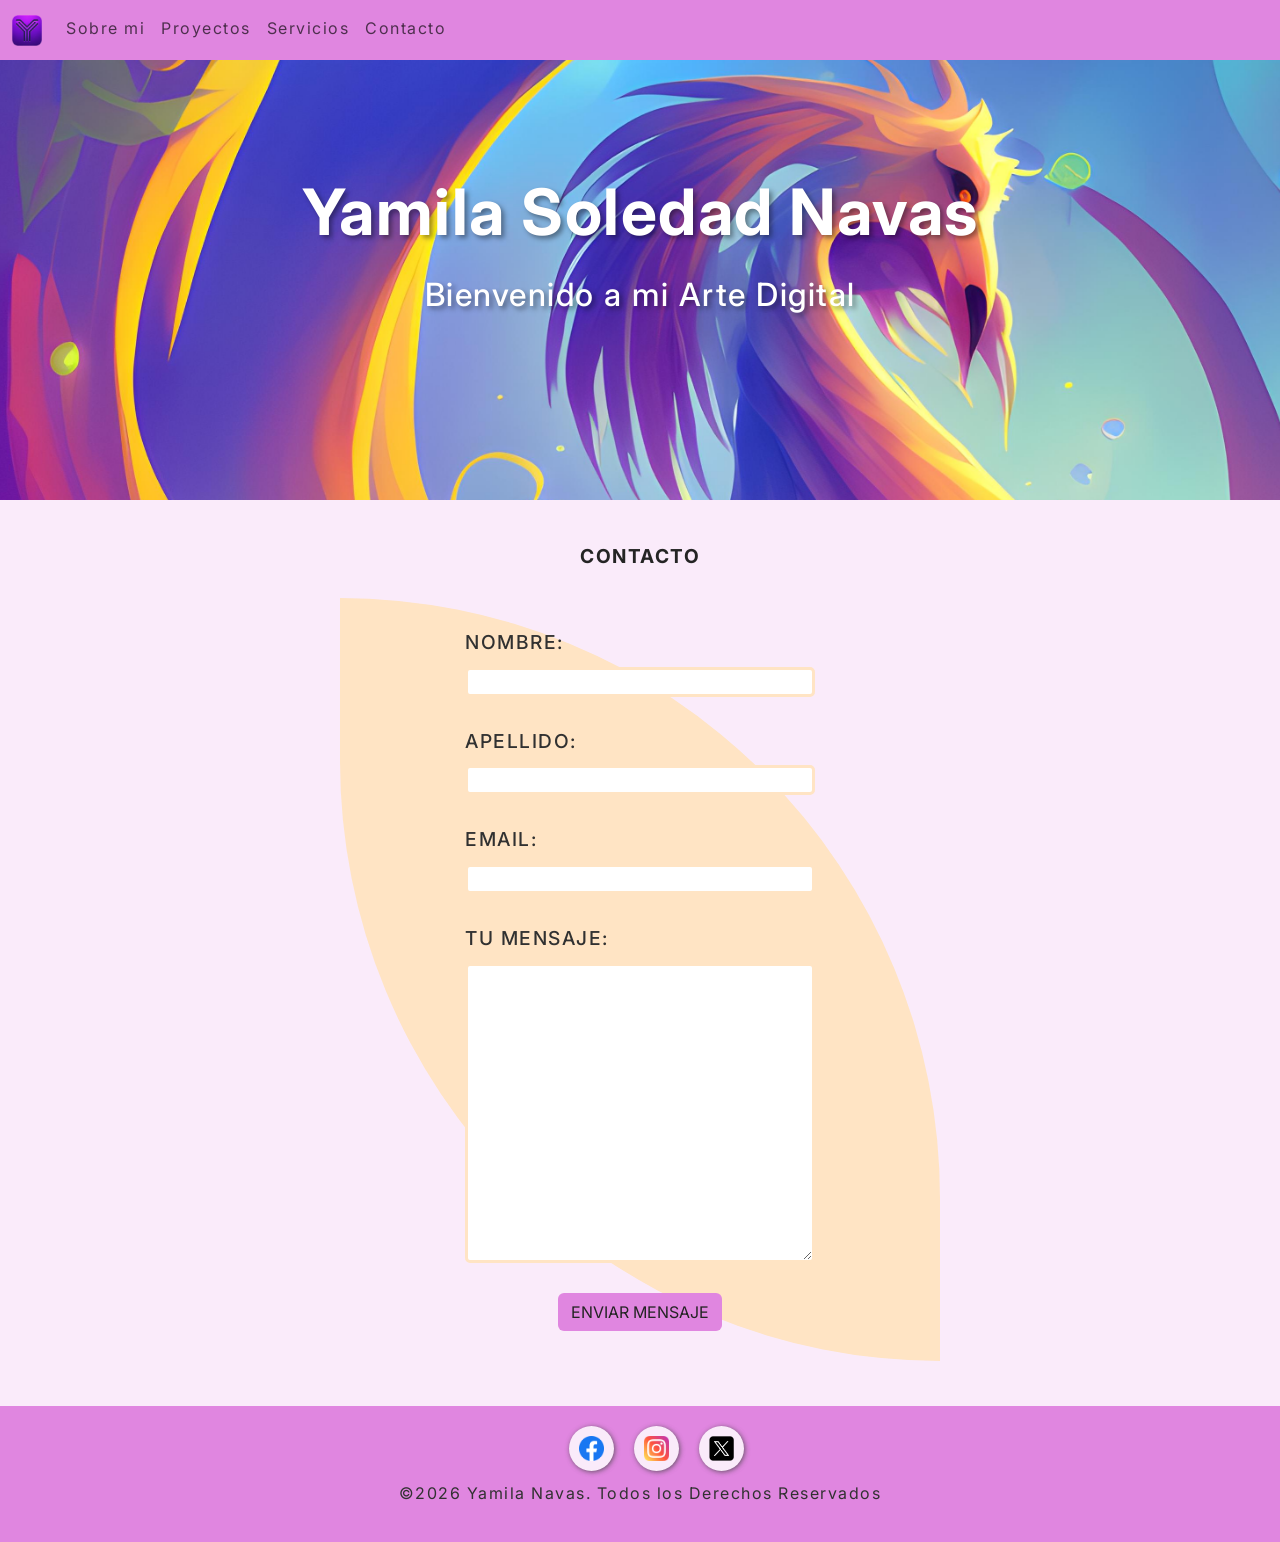
==== commit 07fc7b6c: "Correciones de logos de empresa" ====
--- a/pages/contacto.html
+++ b/pages/contacto.html
@@ -24,7 +24,6 @@
                 <div class="collapse navbar-collapse" id="navbarSupportedContent">
                     <ul class="navbar-nav me-auto mb-2 mb-lg-0">
                         <li class="nav-item"><a class="nav-link" href="./sobre-mi.html">Sobre mi</a></li>
-                        <li class="nav-item"><a class="nav-link" href="./galeria.html">Galería</a></li>
                         <li class="nav-item"><a class="nav-link" href="./proyectos.html">Proyectos</a></li>
                         <li class="nav-item"><a class="nav-link" href="./servicios.html">Servicios</a></li>
                         <li class="nav-item"><a class="nav-link" href="./contacto.html">Contacto</a></li>
--- a/styles/styles.css
+++ b/styles/styles.css
@@ -317,6 +317,13 @@
     margin-bottom: 5px;
 }
 
+/* seccion marcas  */
+.section-marcas img {
+    height: 100px;
+    width: auto;
+}
+
+
 /* seccion contacto */
 .section-contacto {
     display: grid;
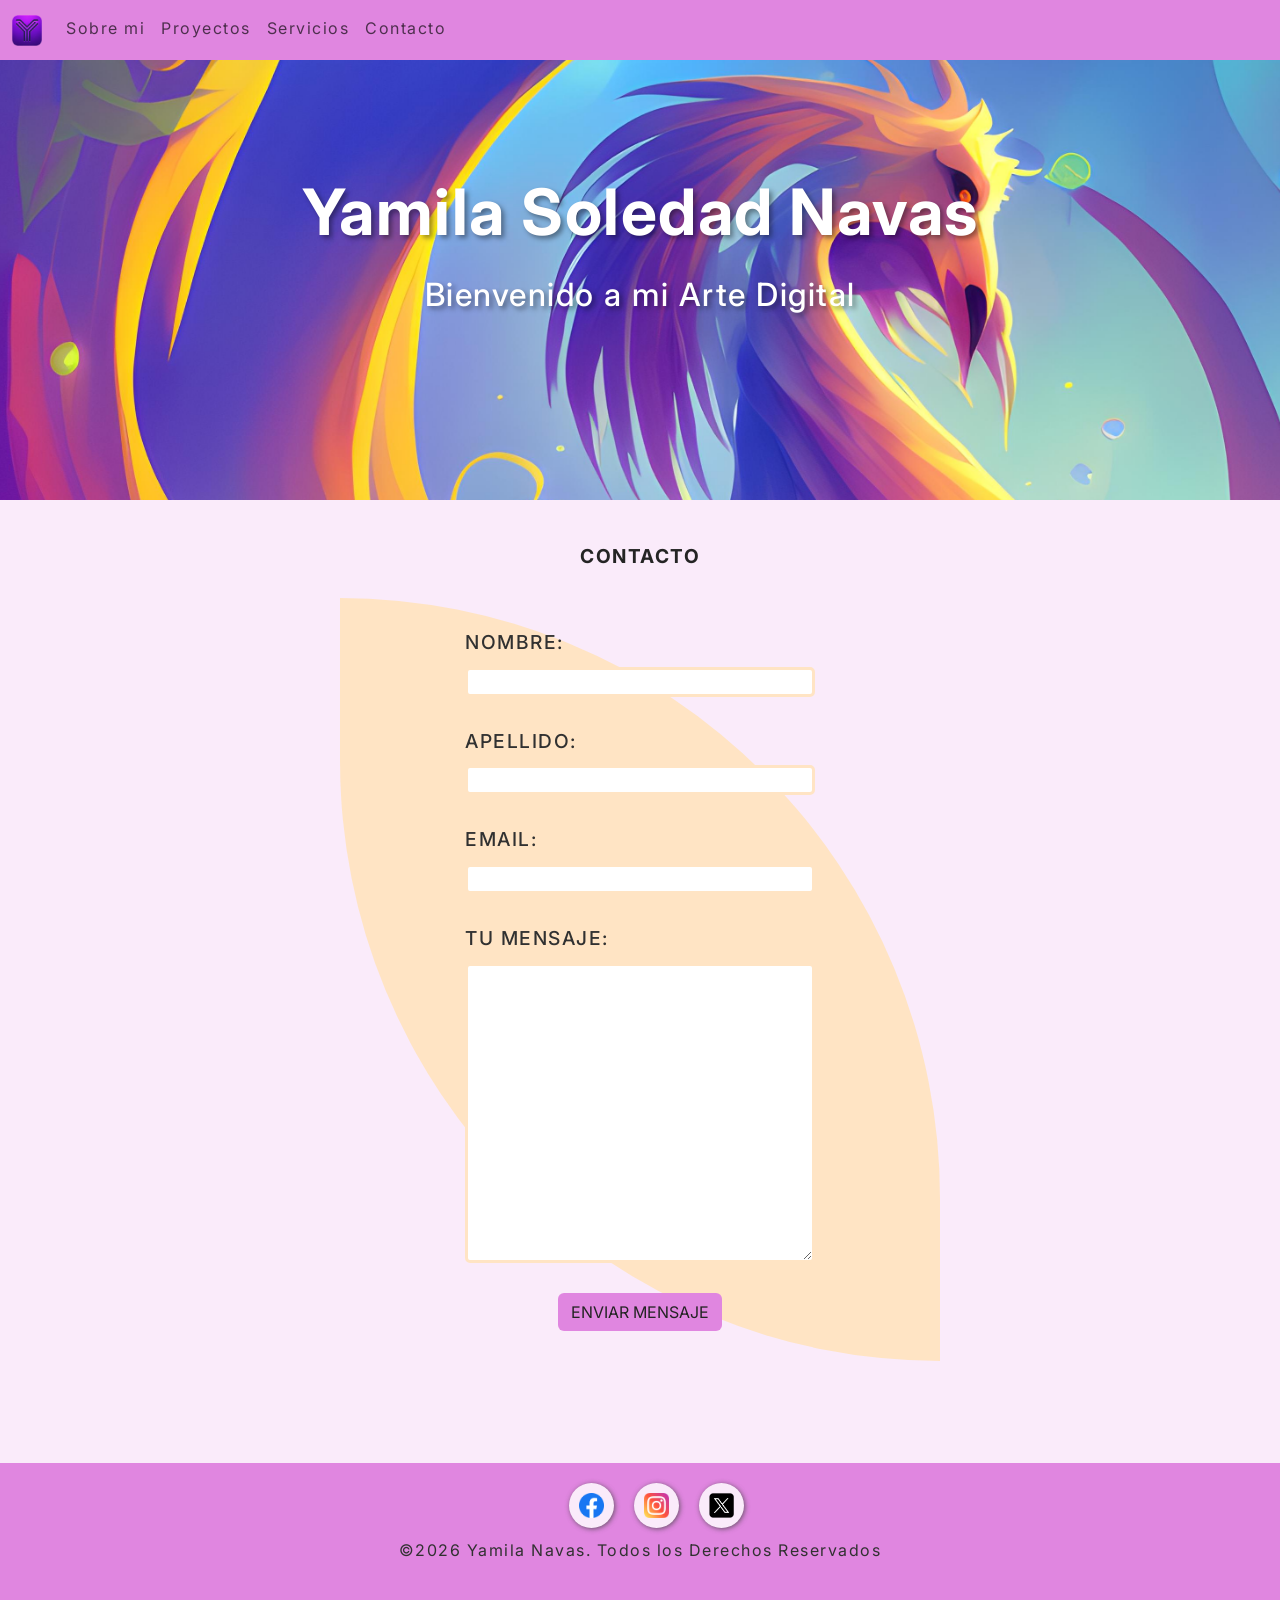
==== commit 28661a86: "Complete el entregable 5/6 del proyecto total" ====
--- a/pages/contacto.html
+++ b/pages/contacto.html
@@ -5,6 +5,7 @@
     <meta name="viewport" content="width=device-width, initial-scale=1.0">
     <link href="https://cdn.jsdelivr.net/npm/bootstrap@5.3.8/dist/css/bootstrap.min.css" rel="stylesheet"
         integrity="sha384-sRIl4kxILFvY47J16cr9ZwB07vP4J8+LH7qKQnuqkuIAvNWLzeN8tE5YBujZqJLB" crossorigin="anonymous">
+    <link href="https://unpkg.com/aos@2.3.1/dist/aos.css" rel="stylesheet">
     <link rel="stylesheet" href="../styles/styles.css">
     <link rel="preconnect" href="https://fonts.googleapis.com">
     <link rel="preconnect" href="https://fonts.gstatic.com" crossorigin>
@@ -38,7 +39,7 @@
         </div>
     </header>
     <main>
-        <section class="section-contacto">
+        <section data-aos="fade-up" data-aos-duration="2000" class="section-contacto">
             <h2>Contacto</h2>
             <div class="fondo-deco-contacto"></div>
             <form>
@@ -86,5 +87,10 @@
         integrity="sha384-FKyoEForCGlyvwx9Hj09JcYn3nv7wiPVlz7YYwJrWVcXK/BmnVDxM+D2scQbITxI"
         crossorigin="anonymous">
     </script>
+    <script src="https://unpkg.com/aos@2.3.1/dist/aos.js"></script>
+    <script>
+        AOS.init();
+    </script>
+
 </body>
 </html>
--- a/styles/styles.css
+++ b/styles/styles.css
@@ -25,6 +25,7 @@
     color: var(--texto-secundario-color);
     text-align: center;
     letter-spacing: 1.5px;
+    position: relative;
 }
 
 h1 {
@@ -57,7 +58,7 @@
 
 section {
     margin-top: clamp(1.2rem, 3.5vw, 3.5rem);
-    margin-bottom: clamp(1.2rem, 3.5vw, 3.5rem);
+    margin-bottom: clamp(1.2rem, 8vw, 8rem);
 }
 
 .negrita {
@@ -131,6 +132,11 @@
     text-shadow: 3px 3px 5px rgba(0, 0, 0, 0.4);
 }
 
+/* seccion gracias por leerme es solo para escritorio */
+.section-gracias {
+    display: none;
+}
+
 /* seccion sobre mi */
 .section-sobre-mi{
     display: grid;
@@ -450,6 +456,63 @@
         font-size: 2rem;
     }
 
+    /* seccion gracias por leerme */
+    .section-gracias {
+        display: flex;
+        justify-content: center;
+        align-items: center;
+        gap: 20px;
+        margin: 20px;
+
+        position: absolute;
+        right: 0;
+        top: 500px;
+
+        animation: aparecer 5s ease-out forwards;
+    }
+
+    .section-gracias img {
+        width: 80px;
+        height: auto;
+    }
+
+    .section-gracias p {
+        background-color: var(--pastel-color);
+        padding: 20px 30px;
+        margin: 0;
+        border-radius: 20px;
+        position: relative;
+    }
+
+    .section-gracias p::after {
+        content: "";
+        position: absolute;
+        right: -25px;
+        top: 12px;
+        width: 0;
+        height: 0;
+        z-index: -1;
+
+        border-top: 20px solid transparent;
+        border-bottom: 20px solid transparent;
+        border-left: 40px solid var(--pastel-color);
+    }
+
+    @keyframes aparecer {
+        0% {
+            opacity: 0;
+            transform: translateX(300px);
+        }
+        25%, 50%, 75% {
+            opacity: 1;
+            transform: translateX(0);
+        }
+        100% {
+            opacity: 0;
+            transform: translateX(300px);
+        }
+    }
+
     /* seccion sobre mi */
     .section-sobre-mi{
         width: 100%;
@@ -465,10 +528,33 @@
 
     .fondo-decorativo {
         grid-area: img;
-        background-color: var(--secundario-color);
         width: 80%;
         height: 90%;
         border-radius: 0; 
+
+        position: relative;
+        z-index: -1;
+        overflow: hidden;
+    }
+
+    .fondo-decorativo::after {
+        content: "";
+        position: absolute;
+        top: 50%;
+        left: 50%;
+        transform: translate(-50%, -50%);
+        width: 200%;
+        height: 200%;
+        background: conic-gradient(from 30deg,
+        var(--secundario-color),
+        var(--acento-color),
+        var(--acento-color),
+        var(--secundario-color));
+        animation: gradientMove 8s ease-in-out infinite;
+    }
+
+    @keyframes gradientMove {
+        to { transform: translate(-50%, -50%) rotate(360deg);}
     }
 
     .section-sobre-mi img {
@@ -506,4 +592,14 @@
     .deco-acordion {
         display: block;
     }
+}
+
+@media (prefers-reduced-motion: reduce) {
+    *,
+    *::before,
+    *::after {
+    animation-duration: 0.01ms !important;
+    animation-iteration-count: 1 !important;
+    transition-duration: 0.01ms !important;
+    }
 }
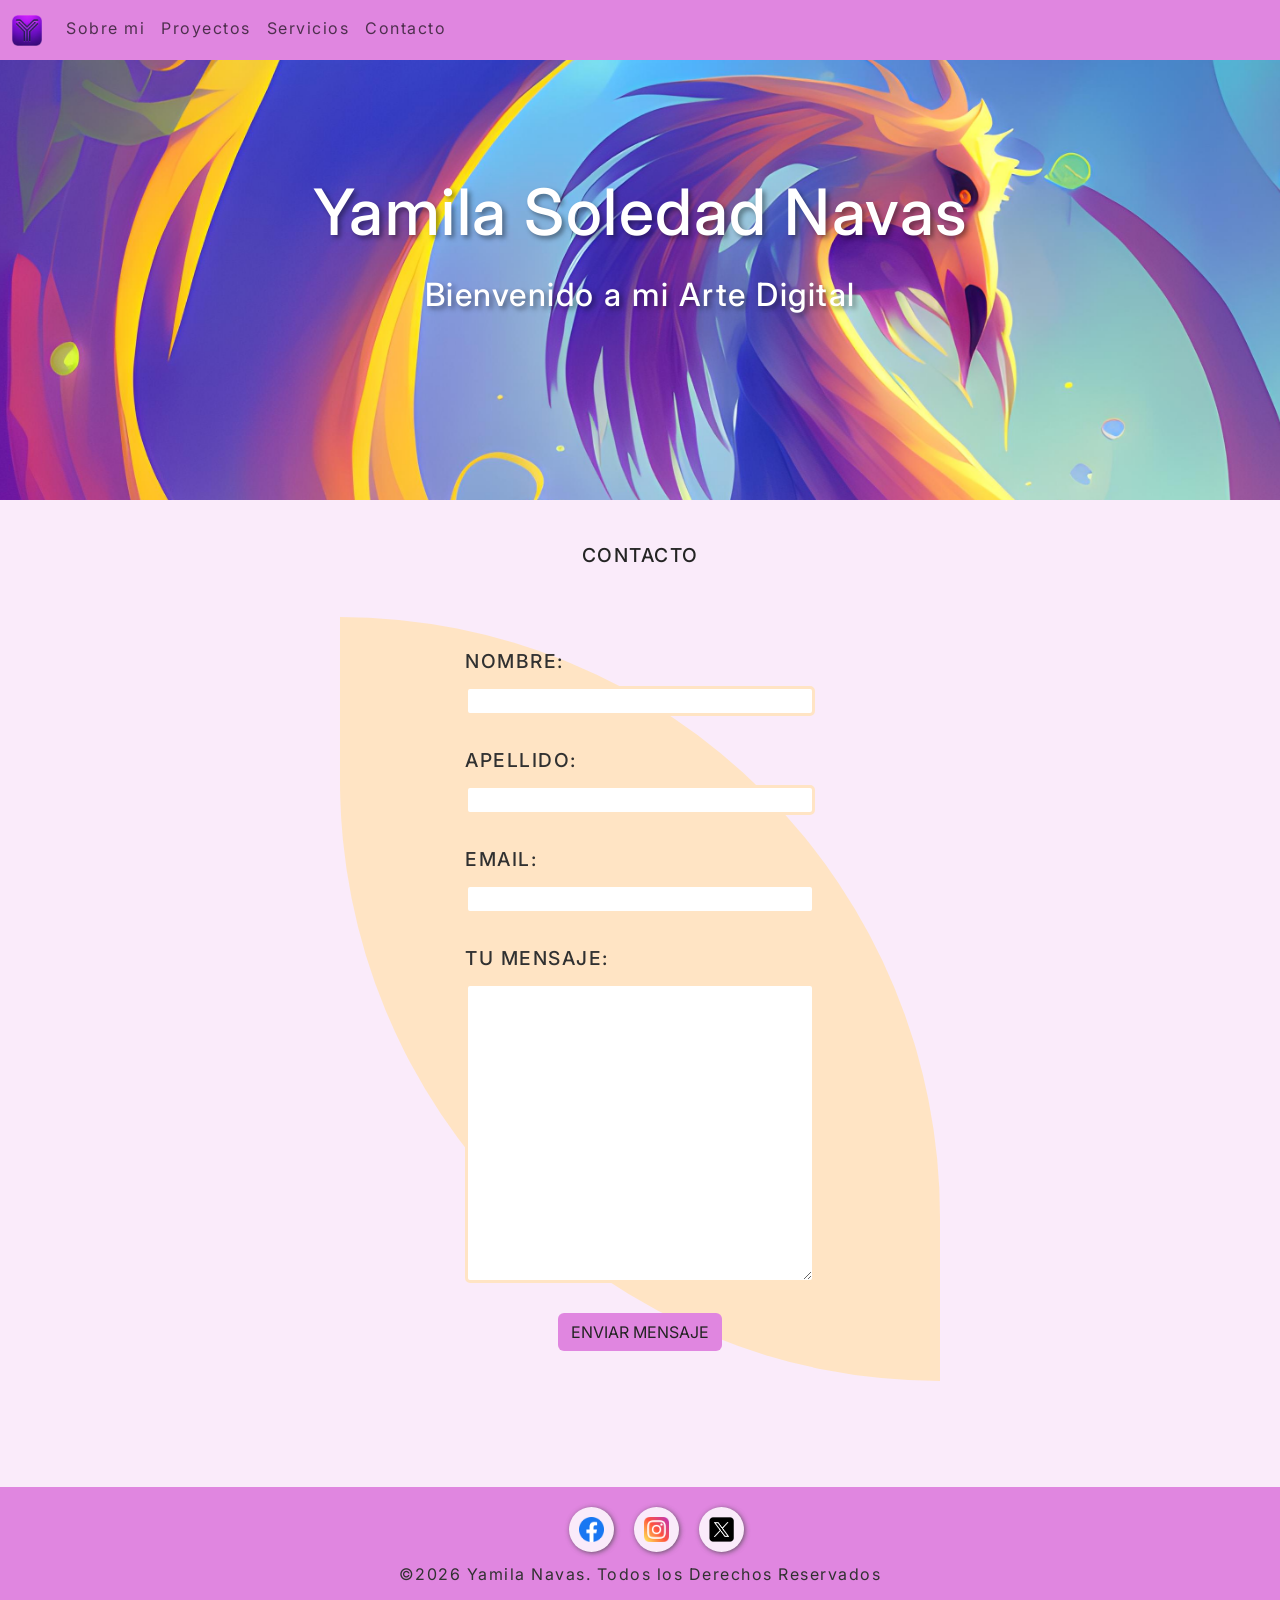
==== commit 31faeac1: "Complete el entregable 6/6 del proyecto total" ====
--- a/pages/contacto.html
+++ b/pages/contacto.html
@@ -39,24 +39,26 @@
         </div>
     </header>
     <main>
-        <section data-aos="fade-up" data-aos-duration="2000" class="section-contacto">
+        <section data-aos="fade-up" data-aos-duration="1000" class="section-contacto">
             <h2>Contacto</h2>
-            <div class="fondo-deco-contacto"></div>
-            <form>
-                <label for="user-name">Nombre:</label>
-                <input type="text" id="user-name" name="name" required>
+            <div class="formulario">
+                <div class="fondo-deco-contacto"></div>
+                <form>
+                    <label for="user-name">Nombre:</label>
+                    <input type="text" id="user-name" name="name" required>
 
-                <label for="user-last-name">Apellido:</label>
-                <input type="text" id="user-last-name" name="last-name" required>
+                    <label for="user-last-name">Apellido:</label>
+                    <input type="text" id="user-last-name" name="last-name" required>
 
-                <label for="user-email">Email:</label>
-                <input type="email" id="user-email" name="email" required>
+                    <label for="user-email">Email:</label>
+                    <input type="email" id="user-email" name="email" required>
 
-                <label for="user-comment">Tu mensaje:</label>
-                <textarea id="user-comment" name="comment" required></textarea>
+                    <label for="user-comment">Tu mensaje:</label>
+                    <textarea id="user-comment" name="comment" required></textarea>
 
-                <button type="submit" class="btn btn-violet">Enviar Mensaje</button>
-            </form>
+                    <button type="submit" class="btn btn-violet">Enviar Mensaje</button>
+                </form>
+            </div>
         </section>
     </main>
     <footer>
--- a/styles/styles.css
+++ b/styles/styles.css
@@ -1,605 +1,509 @@
-/* Variables */
-:root{
-    --primario-color: #faebfa;
-    --secundario-color: #e086e0;
-    --acento-color: #b20fd3;
-    --font-family: "Inter", sans-serif;
-    --texto-primario-color: #242424;
-    --texto-secundario-color: #313131;
-    --texto-acento-color: #ffffff;
-    --pastel-color: #ffe4c4;
-}
-
 /* Reseteo */
 * {
-    margin: 0;
-    padding: 0;
-    box-sizing: border-box;
-    /* outline: 1px solid red; */
+  margin: 0;
+  padding: 0;
+  box-sizing: border-box;
+  /* outline: 1px solid red; */
 }
 
 /* Generales */
 body {
-    font-family: var(--font-family);
-    background-color: var(--primario-color);
-    color: var(--texto-secundario-color);
-    text-align: center;
-    letter-spacing: 1.5px;
-    position: relative;
-}
-
+  font-family: "Inter", sans-serif;
+  background-color: #faebfa;
+  color: #313131;
+  text-align: center;
+  letter-spacing: 1.5px;
+  position: relative;
+}
+
+main {
+  width: 100%;
+  max-width: 76.25rem;
+  margin: 0 auto;
+  padding: 0 1.25rem;
+}
+
+section {
+  margin-top: clamp(1.25rem, 3.4722222222vw, 3.75rem);
+  margin-bottom: clamp(1.25rem, 8.3333333333vw, 8.125rem);
+}
+
+@media (prefers-reduced-motion: reduce) {
+  *,
+  *::before,
+  *::after {
+    animation-duration: 0.01ms !important;
+    animation-iteration-count: 1 !important;
+    transition-duration: 0.01ms !important;
+  }
+}
+/* Generales titulos y textos */
 h1 {
-    font-size: clamp(2.5rem, 5vw, 5rem);
-    font-weight: 700;
-    color: var(--texto-acento-color);
-    padding: 10px;
-    text-shadow: 3px 3px 5px rgba(0, 0, 0, 0.4);
+  font-size: clamp(2.5rem, 5vw, 5rem);
+  font-weight: 500;
+  color: #ffffff;
+  padding: 10px;
+  text-shadow: 3px 3px 5px rgba(0, 0, 0, 0.4);
 }
 
 h2 {
-    font-size: 1.2rem;
-    font-weight: 700;
-    margin-bottom: 30px;
-    text-transform: uppercase;
-    color: var(--texto-primario-color);
+  font-size: 1.2rem;
+  font-weight: 500;
+  margin-bottom: 3.125rem;
+  text-transform: uppercase;
+  color: #242424;
+}
+
+h3 {
+  font-size: 1rem;
+  line-height: 1.2;
+  color: var(--color-texto-primario);
+  margin-bottom: 0.625rem;
 }
 
 p {
-    font-size: 1rem; 
-    line-height: 1.6; 
-}
-
-main {
-    width: 100%;
-    max-width: 1220px;
-    margin: 0 auto;
-    padding: 0 20px;
-}
-
-section {
-    margin-top: clamp(1.2rem, 3.5vw, 3.5rem);
-    margin-bottom: clamp(1.2rem, 8vw, 8rem);
+  font-size: 1rem;
+  line-height: 1.6;
 }
 
 .negrita {
-    font-weight: bold;
-    color: var(--acento-color);
-}
-
-/* menu navegacion */
+  font-weight: 500;
+  color: #b20fd3;
+}
+
 .nav-color {
-    background-color: var(--secundario-color) !important;
-    width: 100%;
-    position: fixed;
-    top: 0;
-    left: 0;
-    z-index: 10;
-}
-
-.nav-logo {
-    width: 30px;
-}
-
-.nav-link {
-    transition: color 0.3s ease, font-weight 0.3s ease;
-}
-
-.nav-link::after {
-    content: '';
-    display: block;
-    width: 100%;
-    max-width: 95px;
-    height: 2px;
-    margin: 2px auto 0;
-}
-
-.nav-link:hover {
-    color: var(--acento-color) !important;
-    font-weight: 500;
-}
-
-.nav-link:hover::after {
-    background-color: var(--acento-color);
-}
-
-.nav-link:focus-visible {
-    outline: 2px solid var(--texto-acento-color);
-    outline-offset: 3px;
-}
-
-.nav-link:active {
-    color: var(--texto-acento-color) !important;
+  background-color: #e086e0 !important;
+  width: 100%;
+  position: fixed;
+  top: 0;
+  left: 0;
+  z-index: 10;
+}
+.nav-color .nav-logo {
+  width: 1.875rem;
+}
+.nav-color .nav-link {
+  transition: color 0.3s ease, font-weight 0.3s ease;
+}
+.nav-color .nav-link::after {
+  content: "";
+  display: block;
+  width: 100%;
+  max-width: 95px;
+  height: 2px;
+  margin: 2px auto 0;
+}
+.nav-color .nav-link:hover {
+  color: #b20fd3 !important;
+  font-weight: 500;
+}
+.nav-color .nav-link:hover::after {
+  background-color: #b20fd3;
+}
+.nav-color .nav-link:focus-visible {
+  outline: 2px solid #ffffff;
+  outline-offset: 3px;
+}
+.nav-color .nav-link:active {
+  color: #ffffff !important;
 }
 
 /* hero : mi banner */
 .hero {
-    height: 300px;
-    background-image: url('../assets/hero.jpg');
-    background-repeat: no-repeat;
-    background-size: cover;
-    background-position: center;
-    background-attachment: fixed;
-    display: flex;
-    flex-direction: column;
-    justify-content: center;
-    align-items: center;
-}
-
-.hero p {
-    color: var(--texto-acento-color);
-    font-size: 1.5rem;
-    font-weight: 500;
-    text-shadow: 3px 3px 5px rgba(0, 0, 0, 0.4);
-}
-
-/* seccion gracias por leerme es solo para escritorio */
-.section-gracias {
-    display: none;
-}
-
-/* seccion sobre mi */
-.section-sobre-mi{
-    display: grid;
-    width: 100%;
-    min-height: 600px;
-    grid-template-columns: 1fr;
-    grid-template-rows: auto 1fr auto;
-    grid-template-areas: 
-    "header"
-    "contenido"
-    "description";
-}
-
-.section-sobre-mi h2 {
-    grid-area: header;
-}
-
-.fondo-decorativo {
-    grid-area: contenido;
-    background-color: var(--pastel-color);
-    border-radius: 0 100px 0 0;
-}
-
-.section-sobre-mi img {
-    grid-area: contenido;
-    object-fit: cover;
-    object-position: center top;
-    width: 100%;
-    height: 100%;
-    border-radius: 0 100px 0 100px;
-}
-
-.parrafo-sobre-mi {
-    grid-area: description;
-    justify-self: center;
-    align-self: center;
-    background-color: var(--pastel-color);
-    padding: 20px;
-    display: flex;
-    justify-content: center;
-    align-items: center;
-}
-
-.parrafo-sobre-mi p {
-    padding: 10px 20px;
-}
-
-/* seccion acordion */
-.section-acordion {
-    margin-top: 50px;
-}
-
-.flex-acordion {
-    display: grid;
-    grid-template-columns: repeat(2, 1fr);
-    grid-template-areas: "acordion acordion";
-    gap: 20px;
-}
-
-.acordion-rosa {
-    grid-area: acordion;
-    --bs-accordion-active-bg:var(--secundario-color);
-    --bs-accordion-btn-focus-box-shadow: 0 0 0 0.25rem rgba(253, 13, 253, 0.25);
-}
-
-.deco-acordion {
-    display: none;
-    grid-area: deco;
-
-    background-color: var(--pastel-color);
-    width: 100%;
-    height: 100%;
-
-    background-image: url("../assets/galeria/img1.jpg");
-    background-repeat: no-repeat;
-    background-size: cover;
-    background-position: center bottom;
-    border-radius: 5px;
-}
-
-/* galeria */
-.carousel-medida {
-    width: 100%;
-    max-height: 800px;
-    margin: 0 auto;
-    border-radius: 8px;
-    overflow: hidden;
-}
-
-.carousel-medida .carousel-item {
-    max-height: 800px;
-}
-
-.carousel-medida img{
-    width: 100%;
-    height: 100%;
-    object-fit: cover;
-    object-position: end;
-}
-
-/* seccion proyectos y seccion servicios*/
-.tarjeta ul {
-    list-style: none;
-    display: grid;
-    grid-template-columns: repeat(auto-fit, minmax(300px, 1fr));
-    gap: 65px;
-    padding: 0;
-}
-
-.tarjeta li {
-    display: flex;
-    flex-direction: column;
-    justify-content: center;
-    align-items: center;
-    gap: 10px;
-    background-color: var(--secundario-color);
-    padding: 20px;
-    border-radius: 8px;
-    box-shadow: 3px 3px 15px rgba(68, 68, 68, 0.774);
-    transition: transform 0.3s ease, box-shadow 0.3s ease;
-}
-
-.tarjeta li:hover , .tarjeta li:focus{
-    transform: scale(1.05);
-}
-
-.visual {
-    position: relative;
-}
-
-.tarjeta img {
-    width: 100%;
-    object-fit: cover;
-    border-radius: 8px 8px 0 0;
-}
-
-.boton-ver {
-    text-decoration: none;
-    padding: 5px;
-    background-color: var(--secundario-color);
-    border-radius: 8px;
-    
-    position: absolute;
-    top: 5px;
-    right: 5px;
-
-    display: flex;
-    justify-content: center;
-    align-items: center;
-    gap: 5px;
-
-    transition: background-color 0.3s ease, color 0.3s ease;
-}
-
-.boton-ver p {
-    color: var(--texto-acento-color);
-    font-size: 1rem;
-    margin: 0;
-}
-
-.boton-ver:hover, .boton-ver:focus{
-    background-color: var(--acento-color);
-    color: var(--texto-primario-color);
-}
-
-.etiqueta-destacada {
-    position: absolute;
-    top: 5px;
-    left: 5px;
-    background-color: var(--acento-color);
-    color: var(--texto-acento-color);
-    font-weight: 500;
-    padding: 5px;
-    border-radius:8px;
-    font-size: 1rem;
-    background-color: #d39401;
-}
-
-
-h3 {
-    font-size: 1rem;
-    line-height: 1.2;
-    color: var(--texto-primario-color);
-    margin-bottom: 5px;
-}
-
-/* seccion marcas  */
-.section-marcas img {
-    height: 100px;
-    width: auto;
-}
-
-
-/* seccion contacto */
-.section-contacto {
-    display: grid;
-    grid-template-rows: auto 1fr;
-    grid-template-areas: 
-    "header"
-    "contenido";
-}
-
-.section-contacto h2 {
-    grid-area: header;
-}
-
-.fondo-deco-contacto {
-    grid-area: contenido;
-    background-color: var(--pastel-color);
-    width: 100%;
-    max-width: 600px;
-    margin: 0 auto;
-    border-radius: 0 700px;
-}
-
-form {
-    grid-area: contenido;
-    display: flex;
-    flex-direction: column;
-    justify-content: center;
-    align-items: center;
-    padding: 30px;
-}
-
-label {
-    width: 100%;
-    max-width: 350px;
-    text-align: start;
-    margin-bottom: 10px;
-    text-transform: uppercase;
-    font-size: 1.2rem;
-    font-weight: 500;
-}
-
-input, textarea {
-    width: 100%;
-    max-width: 350px;
-    margin-bottom: 30px;
-    height: 30px;
-    border: 3px solid var(--pastel-color);
-    border-radius: 5px;
-    padding: 5px 10px;
-    font-size: 1rem;
-    font-weight: 400;
-}
-
-textarea {
-    min-height: 300px;
-}
-
-.btn-violet {
-    background-color: var(--secundario-color);
-    color: var(--texto-primario-color);
-    text-transform: uppercase;
-    transition: background-color 0.3s ease, color 0.3s ease;
-}
-
-.btn-violet:hover, .btn-violet:focus {
-    background-color: var(--acento-color);
-    color: var(--texto-acento-color);
-}
-
-.btn-violet:active {
-    background-color: var(--acento-color) !important;
-    color: var(--texto-acento-color) !important;
+  height: 300px;
+  background-image: url("../assets/hero.jpg");
+  background-repeat: no-repeat;
+  background-size: cover;
+  background-position: center;
+  background-attachment: fixed;
+  display: flex;
+  flex-direction: column;
+  justify-content: center;
+  align-items: center;
+}
+.hero > p {
+  color: #ffffff;
+  font-size: 1.5rem;
+  font-weight: 500;
+  text-shadow: 3px 3px 5px rgba(0, 0, 0, 0.4);
+}
+@media (min-width: 1024px) {
+  .hero {
+    height: 500px;
+  }
+  .hero > p {
+    font-size: 2rem;
+  }
 }
 
 /* footer */
 footer {
-    background-color: var(--secundario-color);
-    padding: 20px;
-}
-
-footer ul {
+  background-color: #e086e0;
+  padding: 1.25rem;
+}
+footer > ul {
+  display: flex;
+  flex-direction: row;
+  justify-content: center;
+  align-items: center;
+  gap: 1.25rem;
+  list-style: none;
+  margin-bottom: 0.625rem;
+}
+footer > ul > li {
+  flex-basis: 2.8125rem;
+  padding: 0.625rem;
+  background-color: #faebfa;
+  border-radius: 50%;
+  box-shadow: 1px 1px 5px rgba(68, 68, 68, 0.774);
+  font-size: 0;
+  transition: background-color 0.3s ease, color 0.3s ease;
+}
+footer > ul > li > a {
+  font-size: 0;
+}
+footer > ul > li > a > img {
+  object-fit: contain;
+  width: 100%;
+}
+footer > ul > li:hover, footer > ul > li:focus {
+  background-color: #ffe4c4;
+  transition: background-color 0.3s ease;
+}
+
+.section-flotante {
+  display: none;
+  overflow-x: hidden;
+}
+@media (min-width: 1024px) {
+  .section-flotante {
     display: flex;
+    flex-direction: row;
     justify-content: center;
     align-items: center;
     gap: 20px;
-    list-style: none;
-    margin-bottom: 10px;
-}
-
-footer ul li {
-    flex-basis: 45px;
-    padding: 10px;
-    background-color: var(--primario-color);
-    border-radius: 50%;
-    box-shadow: 1px 1px 5px  rgba(68, 68, 68, 0.774);
-    font-size: 0;
-    transition: background-color 0.3s ease, color 0.3s ease;
-}
-
-footer ul li:hover, footer ul li:focus {
-    background-color: var(--pastel-color);
-    transition: background-color 0.3s ease;
-}
-
-footer a {
-    font-size: 0;
-}
-
-footer img {
-    object-fit: contain;
+    margin: 1.25rem;
+    position: absolute;
+    right: 0;
+    top: 500px;
+    animation: aparecer 3s ease-out forwards;
+  }
+  .section-flotante > img {
+    width: 80px;
+    height: auto;
+  }
+  .section-flotante > p {
+    background-color: #ffe4c4;
+    padding: 20px 30px;
+    margin: 0;
+    border-radius: 20px;
+    position: relative;
+  }
+  .section-flotante > p::after {
+    content: "";
+    position: absolute;
+    right: -25px;
+    top: 12px;
+    width: 0;
+    height: 0;
+    z-index: -1;
+    border-top: 20px solid transparent;
+    border-bottom: 20px solid transparent;
+    border-left: 40px solid #ffe4c4;
+  }
+}
+
+@keyframes aparecer {
+  0% {
+    opacity: 0;
+    transform: translateX(300px);
+  }
+  25%, 50%, 75% {
+    opacity: 1;
+    transform: translateX(0);
+  }
+  100% {
+    opacity: 0;
+    transform: translateX(300px);
+  }
+}
+/* seccion sobre mi */
+.section-sobre-mi {
+  display: grid;
+  width: 100%;
+  min-height: 600px;
+  grid-template-columns: 1fr;
+  grid-template-rows: auto 1fr auto;
+  grid-template-areas: "header" "contenido" "description";
+}
+.section-sobre-mi > h2 {
+  grid-area: header;
+}
+.section-sobre-mi > .fondo-decorativo {
+  grid-area: contenido;
+  background-color: #ffe4c4;
+  border-radius: 0 100px 0 0;
+}
+.section-sobre-mi > img {
+  grid-area: contenido;
+  object-fit: cover;
+  object-position: center top;
+  width: 100%;
+  height: 100%;
+  border-radius: 0 100px 0 100px;
+}
+.section-sobre-mi > .parrafo-sobre-mi {
+  grid-area: description;
+  justify-self: center;
+  align-self: center;
+  background-color: #ffe4c4;
+  padding: 20px;
+  display: flex;
+  flex-direction: row;
+  justify-content: center;
+  align-items: center;
+}
+.section-sobre-mi > .parrafo-sobre-mi > p {
+  padding: 10px 20px;
+}
+@media (min-width: 1024px) {
+  .section-sobre-mi {
     width: 100%;
-}
-
-
-
-/* desktop  */
-@media(min-width:1024px){
-    /* hero : mi banner */
-    .hero {
-        height: 500px;
-    }
-
-    .hero p {
-        font-size: 2rem;
-    }
-
-    /* seccion gracias por leerme */
-    .section-gracias {
-        display: flex;
-        justify-content: center;
-        align-items: center;
-        gap: 20px;
-        margin: 20px;
-
-        position: absolute;
-        right: 0;
-        top: 500px;
-
-        animation: aparecer 5s ease-out forwards;
-    }
-
-    .section-gracias img {
-        width: 80px;
-        height: auto;
-    }
-
-    .section-gracias p {
-        background-color: var(--pastel-color);
-        padding: 20px 30px;
-        margin: 0;
-        border-radius: 20px;
-        position: relative;
-    }
-
-    .section-gracias p::after {
-        content: "";
-        position: absolute;
-        right: -25px;
-        top: 12px;
-        width: 0;
-        height: 0;
-        z-index: -1;
-
-        border-top: 20px solid transparent;
-        border-bottom: 20px solid transparent;
-        border-left: 40px solid var(--pastel-color);
-    }
-
-    @keyframes aparecer {
-        0% {
-            opacity: 0;
-            transform: translateX(300px);
-        }
-        25%, 50%, 75% {
-            opacity: 1;
-            transform: translateX(0);
-        }
-        100% {
-            opacity: 0;
-            transform: translateX(300px);
-        }
-    }
-
-    /* seccion sobre mi */
-    .section-sobre-mi{
-        width: 100%;
-        max-width: 1200px;
-        min-height: 800px;
-        grid-template-columns: repeat(2, 1fr);
-        grid-template-rows: auto 1fr;
-        grid-template-areas: 
-        "header header"
-        "img contenido";
-        gap: 30px;
-    }
-
-    .fondo-decorativo {
-        grid-area: img;
-        width: 80%;
-        height: 90%;
-        border-radius: 0; 
-
-        position: relative;
-        z-index: -1;
-        overflow: hidden;
-    }
-
-    .fondo-decorativo::after {
-        content: "";
-        position: absolute;
-        top: 50%;
-        left: 50%;
-        transform: translate(-50%, -50%);
-        width: 200%;
-        height: 200%;
-        background: conic-gradient(from 30deg,
-        var(--secundario-color),
-        var(--acento-color),
-        var(--acento-color),
-        var(--secundario-color));
-        animation: gradientMove 8s ease-in-out infinite;
-    }
-
-    @keyframes gradientMove {
-        to { transform: translate(-50%, -50%) rotate(360deg);}
-    }
-
-    .section-sobre-mi img {
-        grid-area: img;
-        width: 80%;
-        height: 90%;
-        justify-self: end;
-        align-self: end;
-        border-radius: 0;
-    }
-
-    .parrafo-sobre-mi {
-        grid-area: contenido;
-        height: 90%;
-        width: 100%;
-    }
-
-    .parrafo-sobre-mi p {
-        padding: 10px 60px;
-    }
-
-    /* seccion proyectos y seccion servicios */
-    .tarjeta ul {
-        width: 90%;
-        margin: 0 auto;
-        grid-auto-flow: dense; 
-        padding: 0;
-    }
-
-    /* seccion acordion */
-    .flex-acordion {
-        grid-template-areas: "acordion deco";
-    }
-
-    .deco-acordion {
-        display: block;
-    }
-}
-
-@media (prefers-reduced-motion: reduce) {
-    *,
-    *::before,
-    *::after {
-    animation-duration: 0.01ms !important;
-    animation-iteration-count: 1 !important;
-    transition-duration: 0.01ms !important;
-    }
-}+    max-width: 1200px;
+    min-height: 800px;
+    grid-template-columns: repeat(2, 1fr);
+    grid-template-rows: auto 1fr;
+    grid-template-areas: "header header" "img contenido";
+    gap: 30px;
+  }
+  .section-sobre-mi > .fondo-decorativo {
+    grid-area: img;
+    width: 80%;
+    height: 90%;
+    border-radius: 0;
+    position: relative;
+    z-index: -1;
+    overflow: hidden;
+  }
+  .section-sobre-mi > .fondo-decorativo::after {
+    content: "";
+    position: absolute;
+    top: 50%;
+    left: 50%;
+    transform: translate(-50%, -50%);
+    width: 200%;
+    height: 200%;
+    background: conic-gradient(from 30deg, #e086e0, #b20fd3, #b20fd3, #e086e0);
+    animation: gradientMove 8s ease-in-out infinite;
+  }
+  .section-sobre-mi > img {
+    grid-area: img;
+    width: 80%;
+    height: 90%;
+    justify-self: end;
+    align-self: end;
+    border-radius: 0;
+  }
+  .section-sobre-mi > .parrafo-sobre-mi {
+    grid-area: contenido;
+    height: 90%;
+    width: 100%;
+  }
+  .section-sobre-mi > .parrafo-sobre-mi > p {
+    padding: 10px 60px;
+  }
+}
+
+@keyframes gradientMove {
+  to {
+    transform: translate(-50%, -50%) rotate(360deg);
+  }
+}
+/* seccion acordion */
+.flex-acordion {
+  display: grid;
+  grid-template-columns: repeat(2, 1fr);
+  grid-template-areas: "acordion acordion";
+  gap: 1.25rem;
+}
+.flex-acordion > .acordion-rosa {
+  grid-area: acordion;
+  --bs-accordion-active-bg: #e086e0;
+  --bs-accordion-btn-focus-box-shadow: 0 0 0 0.25rem rgb(85.8036635707%, 44.5884932921%, 85.8036635707%);
+}
+.flex-acordion > .deco-acordion {
+  display: none;
+  background-color: var(--color-terciario);
+  width: 100%;
+  height: 100%;
+  border-radius: 8px;
+  background-image: url("../assets/galeria/img1.jpg");
+  background-repeat: no-repeat;
+  background-size: cover;
+  background-position: center;
+}
+@media (min-width: 1024px) {
+  .flex-acordion {
+    grid-template-areas: "acordion deco";
+  }
+  .flex-acordion > .deco-acordion {
+    display: block;
+    grid-area: deco;
+  }
+}
+
+/* galeria */
+.carousel-medida {
+  width: 100%;
+  max-height: 800px;
+  margin: 0 auto;
+  border-radius: 8px;
+  overflow: hidden;
+}
+.carousel-medida .carousel-item {
+  max-height: 800px;
+}
+.carousel-medida .carousel-item > img {
+  width: 100%;
+  height: 100%;
+  object-fit: cover;
+  object-position: end;
+}
+
+/* seccion proyectos y seccion servicios*/
+.tarjetas {
+  list-style: none;
+  display: grid;
+  grid-template-columns: repeat(auto-fit, minmax(300px, 1fr));
+  gap: 3.75rem;
+  padding: 0;
+}
+.tarjetas > li {
+  display: flex;
+  flex-direction: column;
+  justify-content: center;
+  align-items: center;
+  gap: 0.625rem;
+  background-color: #e086e0;
+  padding: 1.25rem;
+  border-radius: 8px;
+  box-shadow: 3px 3px 15px rgba(68, 68, 68, 0.7725490196);
+  transition: transform 0.3s ease, box-shadow 0.3s ease;
+  position: relative;
+}
+.tarjetas > li:hover, .tarjetas > li:focus {
+  transform: scale(1.05);
+}
+.tarjetas > li > img {
+  width: 100%;
+  object-fit: cover;
+  border-radius: 8px 8px 0 0;
+}
+.tarjetas > li > .etiquetas-acciones > .boton-ver {
+  text-decoration: none;
+  padding: 5px;
+  background-color: #e086e0;
+  border-radius: 8px;
+  position: absolute;
+  top: 5px;
+  right: 5px;
+  display: flex;
+  justify-content: center;
+  align-items: center;
+  gap: 5px;
+  transition: background-color 0.3s ease, color 0.3s ease;
+}
+.tarjetas > li > .etiquetas-acciones > .boton-ver:hover, .tarjetas > li > .etiquetas-acciones > .boton-ver:focus {
+  background-color: #b20fd3;
+  color: #242424;
+}
+.tarjetas > li > .etiquetas-acciones > .boton-ver > p {
+  color: #ffffff;
+  font-size: 1rem;
+  margin: 0;
+}
+.tarjetas > li > .etiquetas-acciones > .etiqueta-destacada {
+  position: absolute;
+  top: 5px;
+  left: 5px;
+  background-color: #b20fd3;
+  color: #ffffff;
+  font-weight: 500;
+  padding: 5px;
+  border-radius: 8px;
+  font-size: 1rem;
+  background-color: #d39401;
+}
+@media (min-width: 1024px) {
+  .tarjetas {
+    width: 90%;
+    margin: 0 auto;
+    grid-auto-flow: dense;
+    padding: 0;
+  }
+}
+
+/* seccion marcas  */
+.section-marcas img {
+  height: 100px;
+  width: auto;
+}
+
+/* seccion contacto */
+.formulario {
+  display: grid;
+  grid-template-rows: 1fr;
+  grid-template-areas: "contenido";
+}
+.formulario > .fondo-deco-contacto {
+  grid-area: contenido;
+  background-color: #ffe4c4;
+  width: 100%;
+  max-width: 600px;
+  margin: 0 auto;
+  border-radius: 0 700px;
+}
+.formulario > form {
+  grid-area: contenido;
+  display: flex;
+  flex-direction: column;
+  justify-content: center;
+  align-items: center;
+  padding: 30px;
+}
+.formulario > form > label {
+  width: 100%;
+  max-width: 350px;
+  text-align: start;
+  margin-bottom: 10px;
+  text-transform: uppercase;
+  font-size: 1.2rem;
+  font-weight: 500;
+}
+.formulario > form > input, .formulario > form textarea {
+  width: 100%;
+  max-width: 350px;
+  margin-bottom: 30px;
+  height: 30px;
+  border: 3px solid #ffe4c4;
+  border-radius: 5px;
+  padding: 5px 10px;
+  font-size: 1rem;
+  font-weight: 400;
+}
+.formulario > form > textarea {
+  min-height: 300px;
+}
+
+.btn-violet {
+  background-color: #e086e0;
+  color: #242424;
+  text-transform: uppercase;
+  transition: background-color 0.3s ease, color 0.3s ease;
+}
+.btn-violet:hover, .btn-violet:focus, .btn-violet:active {
+  background-color: #b20fd3;
+  color: #ffffff;
+}
+
+/*# sourceMappingURL=styles.css.map */
